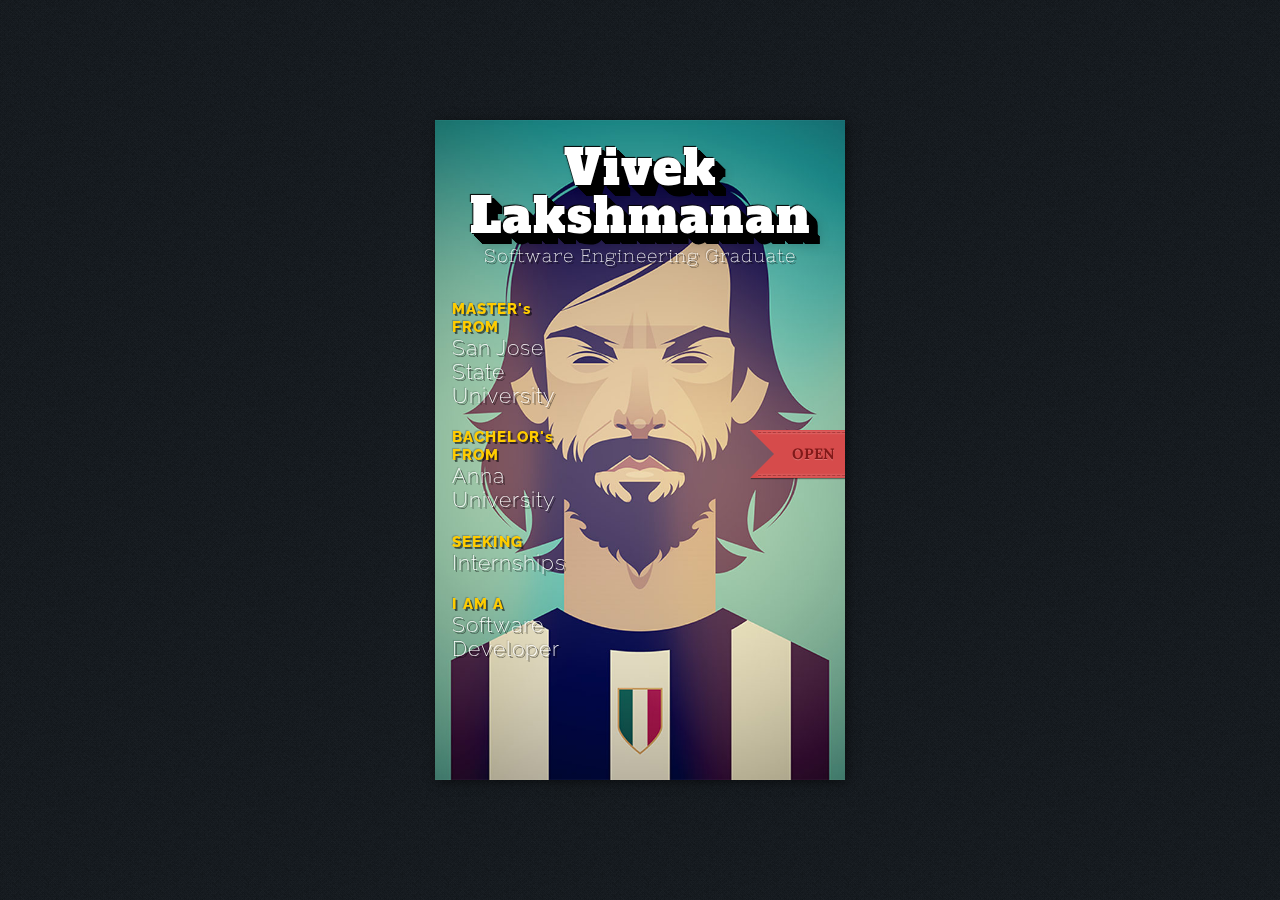
==== index.html @ 31721f58 "Edit Sept 15" ====
<!doctype html>
<html lang="en" data-safeMod="false" data-autoHideScrollbar="true" data-safeModPageInAnimation="fadeIn" data-inAnimation="fadeInUp" data-outAnimation="fadeOutDownBig" data-cover-h1-tune=".85" data-cover-h2-tune="2.3" data-cover-h3-tune=".6" data-cover-h3-span-tune=".8" data-twitter-name="pixelwarsdesign">


<head>
    
    <meta charset="utf-8" />
    <meta name="viewport" content="width=device-width, initial-scale=1, maximum-scale=1">
    <meta http-equiv="X-UA-Compatible" content="IE=edge,chrome=1" >
    <meta name="description" content="BookCard - Responsive HTML5 vCard Template">
    <meta name="keywords" content="vcard, html5, portfolio">
    <meta name="author" content="Pixelwars">
    
    <title>Lakshmanan Vivek</title>

    <!-- FAV and TOUCH ICONS -->
    <link rel="shortcut icon" href="images/ico/favicon.ico">
    <link rel="apple-touch-icon" href="images/ico/apple-touch-icon.png"/>
    
    <!-- SCRIPTS -->
    <script type="text/javascript" src="js/modernizr.js"></script> 
    <!--[if lte IE 9]>
        <script src="js/html5shiv.js"></script>
        <script src="js/selectivizr-min.js"></script>
    <![endif]-->    
    
    <!-- FONTS -->
    <link href='http://fonts.googleapis.com/css?family=Lato:100,300,400,700,900,100italic,300italic,400italic,700italic,900italic' rel='stylesheet' type='text/css'>
    <link href='http://fonts.googleapis.com/css?family=Alfa+Slab+One|Nixie+One|Raleway:200,800' rel='stylesheet' type='text/css'>
    <link href='http://fonts.googleapis.com/css?family=Tulpen+One|Sacramento' rel='stylesheet' type='text/css'>
        
    <!-- STYLES -->
    <link rel="stylesheet" type="text/css" media="print" href="css/print.css">
    <link rel="stylesheet" type="text/css" href="css/normalize.css">
    <link rel="stylesheet" type="text/css" href="css/bootstrap.min.css">
    <link rel="stylesheet" type="text/css" href="css/animate.css">
    <link rel="stylesheet" type="text/css" href="css/book.css" />
    <link rel="stylesheet" type="text/css" href="css/font-awesome.css">
    <link rel="stylesheet" type="text/css" href="css/jquery.fancybox-1.3.4.css">
	<link rel="stylesheet" type="text/css" href="css/main.css">

    
    <link class="cover-skin" rel="stylesheet" type="text/css" href="css/skins/cover/standart.css">
    <link class="paper-bg-skin" rel="stylesheet" type="text/css" href="css/skins/paper-bg/light-paper-fibers.css">
    <link class="body-bg-skin" rel="stylesheet" type="text/css" href="css/skins/body-bg/noisy-net.css">
    <link rel="stylesheet" type="text/css" href="css/skins/cover/retro.css">
    <link rel="stylesheet" type="text/css" href="css/skins/base/retro.css">

</head>

<body>
        <!-- ************************ MAIN -->
        <section class="main">
            <!-- .rm-container -->
            <div id="rm-container" class="rm-container rm-closed">
                <!-- HEADER -->
                <header id="header">
                        <!-- NAV MENU -->
                        <nav>
                            <ul>
                                <li><a href='#/home'></a></li>
                                <li><a href='#/resume'></a></li>
                                <li><a href='#/projects'></a></li>
                                <li><a href='#/contact'></a></li>
                            </ul>
                        </nav>
                        <!-- NAV MENU -->
                </header>
                <!-- HEADER -->
                <!-- .rm-wrapper -->
                <div class="rm-wrapper">
                    <!-- .rm-cover -->
                    <div class="rm-cover">
                        <!-- COVER PAGE -->
                        <div id="home" class="rm-front page">
                            <!-- .antiscroll-wrap -->
                            <div class="antiscroll-wrap">
                                <!-- .antiscroll-inner -->
                                <div class="antiscroll-inner">
                                    <!-- COVER IMAGE -->
                                    <div class="cover">
                                        <!-- cover-image-holder -->
                                        <div class="cover-image-holder">
                                        	<img src="images/site/cover.jpg" alt="cover-image">
                                        </div>
                                        <!-- cover-image-holder -->

                                        <!-- title -->
                                        <h1>Vivek Lakshmanan</h1>
                                        <!-- title -->

                                        <!-- slogan -->
                                        <h2>Software Engineering Graduate</h2>
                                        <!-- slogan -->
                                        
                                        <!-- extra titles -->
                                        <h3><span>MASTER's FROM </span> San Jose State University</h3>
                                        <h3><span>BACHELOR's FROM </span> Anna University</h3>
                                        <h3><span>SEEKING</span> Internships</h3>
                                        <h3><span>I AM A </span> Software Developer</h3>
                                        <!-- extra titles --
                                        
                                        <!-- open link -->
                                        <a href="#/resume" class="rm-button-open ribbon">
                                            <span class="ribbon-stitches-top"></span>
                                            <strong class="ribbon-content">OPEN</strong>
                                            <span class="ribbon-stitches-bottom"></span>
                                        </a>
                                        <!-- open link -->
                                    </div>
                                    <!-- COVER IMAGE -->
                              </div>
                              <!-- .antiscroll-inner -->
                            </div>
                            <!-- .antiscroll-wrap -->
                        </div>
                        <!-- COVER PAGE -->

                        
						<!-- RESUME PAGE -->
                        <div id="resume" class="rm-back page">
                            <!-- .antiscroll-wrap -->
                            <div class="antiscroll-wrap">
                                <!-- .antiscroll-inner -->
                                <div class="antiscroll-inner">
                                        <!-- CONTENT -->
                                        <div class="content">
                                            <h2><span>RESUME</span></h2>
                                            <h4 class="about-text">Experienced <span class="label">Software Engineer</span> with extensive practice in Full-Stack software engineeringing.</h4>
                                           <h3><span>EMPLOYMENT</span></h3>
                                            <!-- EMPLOYMENT -->
                                            <div class="history-group">
                                                <!-- .history-unit -->
                                                <div class="history-unit">
                                                    <h4 class="work-time">since 2017</h4>
                                                    <div class="work-desc">
                                                        <h4>Research Student Assistant</h4>
                                                        <h5>San Jose State University Research Foundation</h5>
                                                        <p>Worked as a student assistant for the Information Services team.</p>
                                                    </div>
                                                </div>
                                                <!-- .history-unit -->
                                                <!-- .history-unit -->
                                                <div class="history-unit">
                                                    <h4 class="work-time">2015 - 2017</h4>
                                                    <div class="work-desc">
                                                        <h4>Software Engineer</h4>
                                                        <h5>Envestnet | Yodlee</h5>
                                                        <p>Worked on developing web crawlers using java selenium and experience in PL/SQL, MySQL, REST API’s, JSON and XML.</p>
                                                    </div>
                                                </div>
                                                <!-- .history-unit -->
                                                
                                                <!-- .history-unit -->
                                                <div class="history-unit">
                                                    <h4 class="work-time">2013 - 2014</h4>
                                                    <div class="work-desc">
                                                        <h4>Web Developer Intern</h4>
                                                        <h5>MS Live Technologies</h5>
                                                        <p>Experience in PHP, HTML, CSS and MySQL.</p>
                                                    </div>
                                                </div>
                                                <!-- .history-unit -->

                                            </div>
                                            <!-- EMPLOYMENT -->

                                            <h3><span>EDUCATION</span></h3>
                                            <!-- EDUCATION -->
                                            <div class="history-group">
                                                <!-- .history-unit -->
                                                <div class="history-unit">
                                                    <h4 class="work-time">since 2017</h4>
                                                    <div class="work-desc">
                                                        <h4>Masters Computer Software Engineering</h4>
                                                        <h5>San Jose State University</h5>
                                                        <p>Pursuing my Masters in Computer Software Engineering from San Jose State University.</p>
                                                    </div>
                                                </div>
                                                <!-- .history-unit -->

                                                <!-- .history-unit -->
                                                <div class="history-unit">
                                                    <h4 class="work-time">2010 - 2015</h4>
                                                    <div class="work-desc">
                                                        <h4>Bachelors Computer Science & Engineering</h4>
                                                        <h5>Anna University</h5>
                                                        <p>Studied Bachelors of Engineering in Anna University on Computer Science & Engineering.</p>
                                                    </div>
                                                </div>
                                                <!-- .history-unit -->
                                            </div>
                                            <!-- EDUCATION -->

                                            <h3><span>PROGRAMMING SKILLS</span></h3>
                                        
                                            <!-- PROGRAMMING SKILLS -->
                                            <div class="skill-group">
                                            
                                            	<!-- .skill-unit -->
                                                <div class="skill-unit">
                                                    <h4>Python</h4>
                                                    <div class="bar" data-percent="90">
                                                        <div class="progress"></div>
                                                    </div>
                                                </div>
                                                <!-- .skill-unit -->
                                                
                                                <!-- .skill-unit -->
                                                <div class="skill-unit">
                                                    <h4>PHP</h4>
                                                    <div class="bar" data-percent="70">
                                                        <div class="progress"></div>
                                                    </div>
                                                </div>
                                                <!-- .skill-unit -->
                                                
                                                <!-- .skill-unit -->
                                                <div class="skill-unit">
                                                    <h4>Core Java</h4>
                                                    <div class="bar" data-percent="80">
                                                        <div class="progress"></div>
                                                    </div>
                                                </div>
                                                <!-- .skill-unit -->
                                                
                                                <!-- .skill-unit -->
                                                <div class="skill-unit">
                                                    <h4>C</h4>
                                                    <div class="bar" data-percent="80">
                                                        <div class="progress"></div>
                                                    </div>
                                                </div>
                                                <!-- .skill-unit -->
                                                <!-- .skill-unit -->
                                                <div class="skill-unit">
                                                    <h4>C++</h4>
                                                    <div class="bar" data-percent="50">
                                                        <div class="progress"></div>
                                                    </div>
                                                </div>
                                                <!-- .skill-unit -->
                                            
                                            </div>
                                            <!-- PROGRAMMING SKILLS -->
                                            
                                            
                                            <h3><span>DATABASE SKILLS</span></h3>
                                            
                                            <!-- DATABASE SKILLS -->
                                            <div class="skill-group">
                                            	
                                                <!-- .skill-unit -->
                                                <div class="skill-unit">
                                                    <h4>MySQL</h4>
                                                    <div class="bar" data-percent="90">
                                                        <div class="progress"></div>
                                                    </div>
                                                </div>
                                                <!-- .skill-unit -->
                                                
                                                <!-- .skill-unit -->
                                                <div class="skill-unit">
                                                    <h4>PostgreSQL</h4>
                                                    <div class="bar" data-percent="80">
                                                        <div class="progress"></div>
                                                    </div>
                                                </div>
                                                <!-- .skill-unit -->
                                                
                                                <!-- .skill-unit -->
                                                <div class="skill-unit">
                                                    <h4>MongoDB</h4>
                                                    <div class="bar" data-percent="40">
                                                        <div class="progress"></div>
                                                    </div>
                                                </div>
                                                <!-- .skill-unit -->

                                                <!-- .skill-unit -->
                                                <div class="skill-unit">
                                                    <h4>Neo4j</h4>
                                                    <div class="bar" data-percent="70">
                                                        <div class="progress"></div>
                                                    </div>
                                                </div>
                                                <!-- .skill-unit -->

                                                <!-- .skill-unit -->
                                                <div class="skill-unit">
                                                    <h4>Redis</h4>
                                                    <div class="bar" data-percent="60">
                                                        <div class="progress"></div>
                                                    </div>
                                                </div>
                                                <!-- .skill-unit -->
                                            
                                            </div>
                                            <!-- DATABASE SKILLS -->

                                            <h3><span>WEB TECHNOLOGY SKILLS</span></h3>

                                            <!-- WEB Technology SKILLS -->
                                            <div class="skill-group">

                                                <!-- .skill-unit -->
                                                <div class="skill-unit">
                                                    <h4>HTML5</h4>
                                                    <div class="bar" data-percent="100">
                                                        <div class="progress"></div>
                                                    </div>
                                                </div>
                                                <!-- .skill-unit -->

                                                <!-- .skill-unit -->
                                                <div class="skill-unit">
                                                    <h4>CSS</h4>
                                                    <div class="bar" data-percent="90">
                                                        <div class="progress"></div>
                                                    </div>
                                                </div>
                                                <!-- .skill-unit -->

                                                <!-- .skill-unit -->
                                                <div class="skill-unit">
                                                    <h4>Django</h4>
                                                    <div class="bar" data-percent="70">
                                                        <div class="progress"></div>
                                                    </div>
                                                </div>
                                                <!-- .skill-unit -->

                                                <!-- .skill-unit -->
                                                <div class="skill-unit">
                                                    <h4>Flask</h4>
                                                    <div class="bar" data-percent="80">
                                                        <div class="progress"></div>
                                                    </div>
                                                </div>
                                                <!-- .skill-unit -->

                                                <!-- .skill-unit -->
                                                <div class="skill-unit">
                                                    <h4>JavaScript</h4>
                                                    <div class="bar" data-percent="80">
                                                        <div class="progress"></div>
                                                    </div>
                                                </div>
                                                <!-- .skill-unit -->

                                                <!-- .skill-unit -->
                                                <div class="skill-unit">
                                                    <h4>Node.js</h4>
                                                    <div class="bar" data-percent="60">
                                                        <div class="progress"></div>
                                                    </div>
                                                </div>
                                                <!-- .skill-unit -->

                                                <!-- .skill-unit -->
                                                <div class="skill-unit">
                                                    <h4>Bootstrap</h4>
                                                    <div class="bar" data-percent="90">
                                                        <div class="progress"></div>
                                                    </div>
                                                </div>
                                                <!-- .skill-unit -->

                                            </div>
                                            <!-- WEB Technology SKILLS -->


                                            <!--  courses -->
                                            <h3><span>Courses</span></h3>
                                                    <ul>
                                                        <li style="list-style: none">Algorithms
                                                        , Artificial Intelligence
                                                        , Business Intelligence Technologies
                                                        , Cryptography and Network Security
                                                        , Data Structures
                                                        , Data Warehousing and Data Mining
                                                        , Database Management Systems
                                                        , Enterprise Software Platforms
                                                        , Operating Systems
                                                        , Web Technology
                                                        , Theory of Computation
                                                        , Software Systems Engineering
                                                        , Data Mining
                                                        , Large Scale Analytics
                                                        , Cloud Technologies
                                                        </li>
                                                    </ul>
                                            <!--  courses -->

                                            <!-- DOWNLOAD BUTTON -->
                                            <div class="launch">
                                                <a href="./resume.pdf" class="btn" target="_blank">DOWNLOAD CV</a>
                                            </div>
                                            <!-- DOWNLOAD BUTTON -->
                                        </div>
                                        <!-- CONTENT -->
                                
                                    </div>
                              		<!-- .antiscroll-inner -->
                                </div>
                                <!-- .antiscroll-wrap -->
                                
                                
                            <div class="rm-overlay"></div>

                        </div>
                        <!-- RESUME PAGE -->

                    </div><!-- /rm-cover -->
                    
                    
					<!-- PORTFOLIO PAGE -->
                    <div id="portfolio" class="rm-middle portfolio page">
                    	<!-- .rm-inner -->
                        <div class="rm-inner">
                                <!-- .antiscroll-wrap -->
                                <div class="antiscroll-wrap">
                                    <!-- .antiscroll-inner -->
                                    <div class="antiscroll-inner">
                                        <!-- CONTENT -->
                                        <div class="content">
                                            <h2><span>PROJECTS</span></h2>
                                            <!--FILTERS-->
                                            <ul id="filters">
                                              <li class="current"><a href="#" data-filter="*">ALL</a></li>
                                              <li><a href="#" data-filter=".design">WEB</a></li>
                                              <li><a href="#" data-filter=".coding">DATA-SCIENCE</a></li>
                                              <li><a href="#" data-filter=".logo">OTHERS</a></li>
                                            </ul>
                                            <!--FILTERS-->
                                        
                                            <!-- PORTFOLIO -->
                                            <div class="portfolio-items">

                                              <!-- portfolio-item -->  
                                              <div class="coding hentry">
                                                <div class="media-box">
                                                    <img src="images/portfolio/project-01.jpg" alt="portfolio-post">
                                                    <div class="mask">
                                                        <a href="project-01.html"></a>
                                                    </div>
                                                </div>
                                                <h4>MAXIMA</h4>
                                                <p class="category">Product Recommendation system using BI</p>
                                              </div>
                                              <!-- portfolio-item -->
                                              
                                              <!-- portfolio-item -->  
                                              <div class="coding hentry">
                                                <div class="media-box">
                                                    <img src="images/portfolio/project-02.jpg" alt="portfolio-post">
                                                    <div class="mask">
                                                        <a href="project-02.html" class="lightbox"></a>
                                                    </div>
                                                </div>
                                                <h4>BiTech Automation</h4>
                                                <p class="category">Keyword Extraction using NLP, NLTK</p>
                                              </div>
                                              <!-- portfolio-item -->
                                              
                                              <!-- portfolio-item -->
                                              <div class="design hentry">
                                                <div class="media-box">
                                                    <img src="images/portfolio/project-03.jpg" alt="portfolio-post">
                                                    <div class="mask">
                                                        <a href="project-03.html" class="lightbox"></a>
                                                    </div>
                                                </div>
                                                <h4>Spartan-Deals</h4>
                                                <p class="category">E-Commerce Market-Place using PHP, HTML, CSS</p>
                                              </div>
                                              <!-- portfolio-item -->
                                              
                                              
                                              <!-- portfolio-item -->
                                              <div class="design hentry">
                                                <div class="media-box">
                                                    <img src="images/portfolio/project-04.jpg" alt="portfolio-post">
                                                    <div class="mask">
                                                        <a href="project-04.html" class="lightbox"></a>
                                                    </div>
                                                </div>
                                                <h4>NOTIFY</h4>
                                                <p class="category">Personal task organizer web application</p>
                                              </div>
                                              <!-- portfolio-item - lightbox image -->
                                              
                                              
                                              <!-- portfolio-item - lightbox soundcloud -->  
                                              <div class="logo hentry">
                                                <div class="media-box">
                                                    <img src="images/portfolio/project-05.png" alt="portfolio-post">
                                                    <div class="mask">
                                                        <a href="project-05.html" class="lightbox"></a>
                                                    </div>
                                                </div>
                                                <h4>Tap2Pay</h4>
                                                <p class="category">New payment transaction system using NFC</p>
                                              </div>
                                              <!-- portfolio-item - lightbox soundcloud -->
                                              
                                            </div>
                                            <!-- PORTFOLIO -->
                                            
                                		
                                        </div>
                                        <!-- CONTENT -->
                                    
                                    
                                    
                                    </div>
                              		<!-- .antiscroll-inner -->
                                </div>
                                <!-- .antiscroll-wrap -->
                                
                                
                            <div class="rm-overlay"></div>
                            
                        </div><!-- /rm-inner -->
                    </div><!-- /rm-middle -->
					<!-- PORTFOLIO PAGE -->
                    


					<!-- RIGHT SIDE -->
                    <div class="rm-right">
						
                        
                        
                        <!-- .rm-front -->
                        <div class="rm-front">
                        	
                            <!-- BACK COVER IMAGE -->
                            <div class="cover">
                                
                                <!-- cover-image-holder -->
                                <div class="cover-image-holder">
                                    <img src="images/site/cover-2.jpg" alt="cover-image">
                                </div>
                                <!-- cover-image-holder -->
                                
                            </div>
                            <!-- BACK COVER IMAGE -->
                            
                        </div>
                        <!-- .rm-front -->
						
                        <!-- CONTACT PAGE -->
                        <div id="contact" class="rm-back page">
                                <!-- .antiscroll-wrap -->
                                <div class="antiscroll-wrap">
                                    <!-- .antiscroll-inner -->
                                    <div class="antiscroll-inner">
                                        <!-- CONTENT -->
                                        <div class="content">
                                            <h2><span>CONTACT</span></h2>
                                              <p class="center">Please feel free to contact me about anything.</p>
                                              <h3><span>LET'S SOCIALIZE</span></h3>
                                              <!-- SOCIAL -->
                                              <ul class="social">
                                                <li><a class="facebook" href="https://www.facebook.com/iamlvivek" target="_blank"></a></li>
                                                <li><a class="twitter" href="https://twitter.com/iamvivekkkk" target="_blank"></a></li>
                                                <li><a class="linkedin" href="https://www.linkedin.com/in/lakshmananvivek/" target="_blank"></a></li>
                                                <li><a class="github" href="https://github.com/1amvivek" target="_blank"></a></li>
                                                <li><a class="instagram" href="https://www.instagram.com/iamvivekkkk/" target="_blank"></a></li>
                                              </ul>
                                              <!-- SOCIAL -->
                                              <h3><span>DROP ME A LINE!</span></h3>
                                              <!-- .contact-form -->
                                              <div class="contact-form">
                                                <!-- LETTER -->
                                                <div class="letter cf">
                                                    <div class="stamp">
                                                  	  <img src="images/site/stamp-image.png" alt="stamp">
                                                    </div>
                                                    <div class="letter-info">
                                                    	<h4>Lakshmanan Vivek</h4>
                                                        <p><a href="mailto:viveklakshmanan@live.com"><i>viveklakshmanan@live.com</i></a></p>
                                                        <p>+1 (669) 292-4707</p>
                                                    </div>
                                                  </div>    
                                                  <!-- LETTER -->
                                              </div>
                                              <!-- .contact-form -->
                                        </div>
                                        <!-- CONTENT -->
                                </div>
                                <!-- .antiscroll-inner -->
                            </div>
                            <!-- .antiscroll-wrap -->
                            <!-- close link -->
                            <a class="rm-close"><span></span></a>
                            <!-- close link -->
                        </div><!-- /rm-back -->
                        <!-- CONTACT PAGE -->
                    </div><!-- /rm-right -->
                    <!-- RIGHT SIDE -->
                </div><!-- /rm-wrapper -->
            </div><!-- /rm-container -->
        </section>
        <!-- ************************ MAIN -->
        <!-- ************************ PORTFOLIO OVERLAY -->
        <div class="p-overlay"></div>
        <!-- ************************ PORTFOLIO OVERLAY -->
        
        <!-- ************************ PORTFOLIO OVERLAY -->
        <div class="p-overlay"></div>
        <!-- ************************ PORTFOLIO OVERLAY -->
        
        <!-- ************************ AJAX LOADER -->
        <div class="loader"></div>
        <!-- ************************ AJAX LOADER -->
            
        <!-- ************************ ALERT -->
        <div class="alert"></div>
        <!-- ************************ ALERT -->
        
        <!-- SCRIPTS -->
        <!-- Grab Google CDN's jQuery, with a protocol relative URL; fall back to local if offline -->
        <script src="http://ajax.googleapis.com/ajax/libs/jquery/1.8.3/jquery.min.js"></script>
        <script>window.jQuery || document.write('<script src="js/jquery-1.8.3.min.js"><\/script>')</script>
        <script src="js/jquery.address-1.5.min.js"></script>
        <script src="js/antiscroll.js"></script>
        <script src="js/jquery.fittext.js"></script>
		<script src="js/jquery.imagesloaded.min.js"></script>
        <script src="js/jquery.isotope.min.js"></script>
        <script src="js/jquery.fitvids.js"></script>
        <script src="js/jquery.validate.min.js"></script>
        <script src="js/jquery.fancybox-1.3.4.pack.js"></script>
        <script src="js/send-mail.js"></script>
        <script src="js/twitterFetcher_v10_min.js"></script>
        <script src="js/main.js"></script>

    <!--************************** SKIN SELECT -->
	<link rel="stylesheet" type="text/css" href="skin-select/skin-select.css">
	<script src="skin-select/jquery.cookie.js"></script>
    <script src="skin-select/skin-select.js"></script>

    </body>

</html>
---- css/print.css ----
/* Print Style Sheet */
@media print {
body {background:white; 
     font-size:10pt; 
     margin:0 }

#content{ margin-left:0; 
     float:none; 
     width:auto }
#content a { font-weight:bold;}
#content{ margin-left:0; 
     float:none; 
     width:auto }
#footer, .ad { display:none }
h1, h2, h3, h4, h5, h6 { page-break-after:avoid; 
     page-break-inside:avoid }
h3 { margin-left:10px; 
     margin-bottom:0px; 
     padding-bottom:0px }
blockquote, table, pre { page-break-inside:avoid }
ul, ol, dl  { page-break-before:avoid }
img { page-break-inside:avoid; 
     page-break-after:avoid; }

/* ------------------------------------------ 
   ---------------------  SAFE MOD */
.rm-container .rm-back, .rm-container.rm-open .rm-cover, .rm-container.rm-open .rm-right, .rm-container.rm-in .rm-cover, .rm-container.rm-in .rm-right, .rm-container.rm-in .rm-wrapper {
	-webkit-transform: none !important;
	-moz-transform: none !important;
	-o-transform: none !important;
	-ms-transform: none !important;
	transform: none !important;
	display: block !important;
}

.rm-container {
	-webkit-perspective: 0px;
	-moz-perspective: 0px;
	-o-perspective: 0px;
	-ms-perspective: 0px;
	perspective: 0px; }
.rm-wrapper { position: static; background: #fff; }
.rm-close, .rm-overlay { display: none; }
#header, .rm-button-open { display:none !important; }
.rm-wrapper,
.rm-wrapper > div { position: static; }
body { width:auto; height:auto; overflow: visible; }
.main { height:auto; }
.page { height:auto; }
.antiscroll-wrap { position:relative; top:auto; bottom:auto; left:auto; overflow:hidden; }
.antiscroll-inner { position:relative; }
#pages { position:relative !important; height:auto; }
.rm-wrapper > div > div { position: static; background: #fff; }
	 
}
---- css/book.css ----
.main { height:100%; }
.rm-container {
	width: 32%;
	height: 100%;
	max-width: 560px;
	margin: 0 auto;
	position: relative;
	-webkit-perspective: 1600px;
	-moz-perspective: 1600px;
	-o-perspective: 1600px;
	-ms-perspective: 1600px;
	perspective: 1600px;
}

.rm-wrapper { height:auto; }
.rm-wrapper,
.rm-wrapper,
.rm-wrapper > div {
	width: 100%;
	height: 100%;
	left: 0;
	top: 0;
	position: absolute;
	-webkit-transform-style: preserve-3d;
	-moz-transform-style: preserve-3d;
	-o-transform-style: preserve-3d;
	-ms-transform-style: preserve-3d;
	transform-style: preserve-3d;
}
.rm-wrapper { position:absolute; top:40px; bottom:40px; height:auto; }

.rm-wrapper .rm-cover {
	-webkit-transform-origin: 0% 50%;
	-webkit-transition-delay: 0.2s;
	-moz-transform-origin: 0% 50%;
	-moz-transition-delay: 0.2s;
	-o-transform-origin: 0% 50%;
	-o-transition-delay: 0.2s;
	-ms-transform-origin: 0% 50%;
	-ms-transition-delay: 0.2s;
	transform-origin: 0% 50%;
	transition-delay: 0.2s;
}

.rm-wrapper .rm-right {
	-webkit-transform-origin: 100% 50%;
	-webkit-transition-delay: 0s;
	-moz-transform-origin: 100% 50%;
	-moz-transition-delay: 0s;
	-o-transform-origin: 100% 50%;
	-o-transition-delay: 0s;
	-ms-transform-origin: 100% 50%;
	-ms-transition-delay: 0s;
	transform-origin: 100% 50%;
	transition-delay: 0s;
}

.rm-wrapper > div > div {
	width: 100%;
	height: 100%;
	position: absolute;
	/*padding: 30px;*/
}

.rm-container .rm-front,
.rm-container .rm-back {
	-webkit-backface-visibility: hidden;
	-moz-backface-visibility: hidden;
	-o-backface-visibility: hidden;
	-ms-backface-visibility: hidden;
	backface-visibility: hidden;
}

html:not(.safe-mod) .rm-container .rm-back {
	-webkit-transform: rotateY(-180deg);
	-moz-transform: rotateY(-180deg);
	-o-transform: rotateY(-180deg);
	-ms-transform: rotateY(-180deg);
	transform: rotateY(-180deg);
}

.rm-overlay {
	position: absolute;
	width: 10%;
	height: 100%;
	top: 0;
	right: 0;
	pointer-events: none;
	background: -moz-linear-gradient(left, rgba(0,0,0,0) 0%, rgba(0,0,0,0.04) 100%);
	background: -webkit-gradient(linear, left top, right top, color-stop(0%,rgba(0,0,0,0)), color-stop(100%,rgba(0,0,0,0.04)));
	background: -webkit-linear-gradient(left, rgba(0,0,0,0) 0%,rgba(0,0,0,0.04) 100%);
	background: -o-linear-gradient(left, rgba(0,0,0,0) 0%,rgba(0,0,0,0.04) 100%);
	background: -ms-linear-gradient(left, rgba(0,0,0,0) 0%,rgba(0,0,0,0.04) 100%);
	background: linear-gradient(to right, rgba(0,0,0,0) 0%,rgba(0,0,0,0.04) 100%);
}



/* Transitions */
.rm-wrapper,
.rm-wrapper > div {
	-webkit-transition: all 0.6s ease-in-out, height 0s;
	-moz-transition: all 0.6s ease-in-out;
	-o-transition: all 0.6s ease-in-out, height 0s;
	-ms-transition: all 0.6s ease-in-out, height 0s;
	transition: all 0.6s ease-in-out, height 0s;
}
.safe-mod .rm-wrapper,
.safe-mod .rm-wrapper > div, .safe-mod .rm-wrapper > div > div {
	-webkit-transition: none;
	-moz-transition: none;
	-o-transition: none;
	-ms-transition: none;
	transition: none;
}



.rm-close {
	height:0;
}

.rm-container.rm-open .rm-cover {
	-webkit-transform: rotateY(-180deg);
	-webkit-transition-delay: 0s;
	-moz-transform: rotateY(-180deg);
	-moz-transition-delay: 0s;
	-o-transform: rotateY(-180deg);
	-o-transition-delay: 0s;
	-ms-transform: rotateY(-180deg);
	-ms-transition-delay: 0s;
	transform: rotateY(-180deg);
	transition-delay: 0s;
}

.rm-container.rm-open .rm-right {
	-webkit-transform: rotateY(180deg);
	-webkit-transition-delay: 0.2s;
	-moz-transform: rotateY(180deg);
	-moz-transition-delay: 0.2s;
	-o-transform: rotateY(180deg);
	-o-transition-delay: 0.2s;
	-ms-transform: rotateY(180deg);
	-ms-transition-delay: 0.2s;
	transform: rotateY(180deg);
	transition-delay: 0.2s;
}

.rm-container.rm-in .rm-cover {
	-webkit-transform: rotateY(-150deg);
	-moz-transform: rotateY(-150deg);
	-o-transform: rotateY(-150deg);
	-ms-transform: rotateY(-150deg);
	transform: rotateY(-150deg);
}

.rm-container.rm-in .rm-right {
	-webkit-transform: rotateY(150deg);
	-moz-transform: rotateY(150deg);
	-o-transform: rotateY(150deg);
	-ms-transform: rotateY(150deg);
	transform: rotateY(150deg);
}

.rm-container.rm-in .rm-wrapper {
	-webkit-transform: translateZ(-500px);
	-moz-transform: translateZ(-500px);
	-o-transform: translateZ(-500px);
	-ms-transform: translateZ(-500px);
	transform: translateZ(-500px);
}

.rm-container.rm-in .rm-cover, 
.rm-container.rm-in .rm-right,
.rm-container.rm-nodelay .rm-right {
	-webkit-transition-delay: 0s;
	-moz-transition-delay: 0s;
	-o-transition-delay: 0s;
	-ms-transition-delay: 0s;
	transition-delay: 0s;
}

.rm-container.rm-in .rm-modal {
	-webkit-transform: translateZ(0px);
	-moz-transform: translateZ(0px);
	-o-transform: translateZ(0px);
	-ms-transform: translateZ(0px);
	transform: translateZ(0px);
	opacity: 1;
	pointer-events: auto;
}


/* Media Queries */
@media screen and (min-height: 600px) { 
	.rm-wrapper { top:60px; bottom:60px; }
}
@media screen and (min-height: 800px) { 
	.rm-wrapper { top:80px; bottom:80px; }
}
@media screen and (min-height: 900px) { 
	.rm-wrapper { top:120px; bottom:120px; }
}
@media screen and (min-height: 1000px) { 
	.rm-wrapper { top:140px; bottom:140px; }
}
@media screen and (max-width: 1100px) and (min-height: 1000px) { 
	.rm-wrapper { top:320px; bottom:320px; }
}


/* Page Shadow Middle */
.rm-wrapper .rm-middle {
	box-shadow: 2px 2px 10px rgba(0,0,0,0.5);
}

.rm-container.rm-open .rm-wrapper .rm-cover {
	box-shadow: 2px 4px 4px rgba(0,0,0,0.2);
}

.rm-container.rm-open .rm-wrapper .rm-right {
	box-shadow: -2px 4px 4px rgba(0,0,0,0.2);
}

.rm-container.rm-open .rm-wrapper .rm-middle {
	box-shadow: 0 6px 4px -2px rgba(0,0,0,0.2);
}


/* firefox weird z-index fix */
.rm-container.rm-closed .rm-wrapper > div.rm-right > div.rm-front { visibility:hidden; }
.rm-container .rm-wrapper > div.rm-right > div.rm-front { visibility:visible; }

.rm-wrapper .rm-cover { z-index:100; }
.rm-wrapper > div > div.rm-front { z-index:120; }
.rm-wrapper > div > div.rm-back { z-index:120; }
.rm-wrapper .rm-middle { z-index:50; }
.rm-wrapper .rm-right { z-index:60; }
---- css/main.css ----
/*
	Name: BookCard
	Description: Responsive HTML5 vCard Template
	Version: 1.2.2
	Author: pixelwars
*/


/* --- 
MAIN STYLE FILE */

/* BASE */
html, body { width:100%; height:100%; }
body { overflow: hidden; -webkit-text-size-adjust:none; }
.safe-mod body { overflow: visible; overflow-x: hidden; }
.p-overlay-on body { overflow: visible; }
.p-overlay-on.safe-mod .main { display: none; }

a { color: #C25337; text-decoration: none; outline: none; }
a:hover { color: #C00; }

iframe { border: none; }
p,ul,ol { font-size:.875em; line-height:160%; }
ul { list-style: square; }
img { width:auto; max-width:100%; height:auto; }
.cf:before, .cf:after { content: " "; display: table; }
.cf:after { clear: both; }

.easing, #header nav ul a, .btn, .portfolio-nav a.button, .social li a, input,textarea, .media-box .mask, .cover h1, .cover h2, .cover h3, .rm-close span, .cover .widget-twitter .twitter-link:before, .latest-from-blog a, .more a, .post-pagination li a, .navigation a { -webkit-transition: all 0.3s ease-out; -moz-transition: all 0.3s ease-out; -ms-transition: all 0.3s ease-out; -o-transition: all 0.3s ease-out; transition: all 0.3s ease-out; }
.easing-long { -webkit-transition: all 1.2s ease-out; -moz-transition: all 1.2s ease-out; -ms-transition: all 1.2s ease-out; -o-transition: all 1.2s ease-out; transition: all 1.2s ease-out; }
.center { text-align: center; }

/* -------------------------------------------- */
/* TYPOGRAPHY */
/* headings and paragraphs */
h1, h2, h3, h4, h5, h6 { font-weight: 400; }
h1 { font-size: 2.20em; margin: 0.8em 0 0.4em 0; }
h2 { font-size: 2.00em; margin: 1.0em 0 0.8em 0; }
h3 { font-size: 1.10em; margin: 1.0em 0 .6em 0; }
h4 { font-size: 1.00em; margin: 1.0em 0 .6em 0; }
h5 { font-size: 0.90em; margin: 1.0em 0 .8em 0; }
h6 { font-size: 0.85em; margin: 1.0em 0 .8em 0; }
p { margin: 1.2em 0; }


/* FONTS */
 
/* BODY */
body, input, textarea, select, button, input[type="button"], input[type="reset"], input[type="submit"]
{ font-family: Lato, Arial, serif; }

/* FONT AWESOME ICONS */
.fancy-ico:before, #fancybox-close:before, .icon, .icon:before, .portfolio-items .mask:before, #header ul li a:before, .widget-twitter .twitter-link:before, .widget-twitter ul li:before, .alert:before, .social li a.pinterest:before,  .social li a.instagram:before, .rm-close span:before { font-family: FontAwesome; font-weight: normal; text-align:left; font-style: normal; display: inline-block; text-decoration: inherit; }



/* ------------------------------------------ 
   ---------------------  LAYOUT */
.content { position:relative; padding: 2em; }
.content h2, .content h3 { margin: .4em 0 1.4em 0; text-align:center; }
.content h3 { margin: 2.2em 0 1.6em 0; }



/* ------------------------------------------ 
   ---------------------  SCROLLBAR */
.antiscroll-wrap { position:absolute; top:0; z-index:1; bottom:0; left:0; width:100%; overflow: hidden; }
.antiscroll-inner { overflow: scroll; width: 100%; height:100%; }
.antiscroll-inner::-webkit-scrollbar { width: 0; height: 0; }
.antiscroll-inner::scrollbar { width: 0; height: 0; }
.antiscroll-scrollbar { position: absolute; z-index: 3;
  background: gray;
  background: rgba(0, 0, 0, 0.5);
  -webkit-border-radius: 7px;
  border-radius: 7px;
  -webkit-box-shadow: 0 0 1px #fff;
  box-shadow: 0 0 1px #fff;
  opacity: 0;
  filter: progid:DXImageTransform.Microsoft.Alpha(Opacity=0);
  -webkit-transition: linear 300ms opacity;
  -moz-transition: linear 300ms opacity;
  -o-transition: linear 300ms opacity;
}
.antiscroll-scrollbar-shown { opacity: .3; filter: progid:DXImageTransform.Microsoft.Alpha(Opacity=30); }
.antiscroll-scrollbar-horizontal { height: 7px; margin-left: 2px; bottom: 2px; left: 0; }
.antiscroll-scrollbar-vertical { width: 7px; margin-top: 2px; right: 2px; top: 0; }
.antiscroll-scrollbar-vertical:active { opacity: .5; filter: progid:DXImageTransform.Microsoft.Alpha(Opacity=50); }



/* ------------------------------------------ 
   ---------------------  HEADER */
#header { display: none; position:relative; z-index:1000; width:100%; text-align:center; }
#header:before, #header:after { content: " "; display: table; }
#header:after { clear: both; }

/* MOBILE NAV MENU */
#header nav { position:relative; z-index:1100; }
#header nav ul { position:relative; padding:0; margin:0; font-size:.9em; list-style: none; }
#header nav ul li { float:left; width: 25%; margin: 0 ; }
#header nav ul a { display:block; line-height:70px; font-size: 20px; text-align: center; color: #ddd;
  text-shadow: 0 2px rgba(0, 0, 0, 0.12);
  background: #303335;
  border-left: 1px solid #555;
  border-right: 1px solid #232428;
  -webkit-box-shadow: inset 0 1px rgba(255, 255, 255, 0.05), inset 0 -1px 1px rgba(0, 0, 0, 0.15), 1px 0 rgba(0, 0, 0, 0.05), -1px 0 rgba(0, 0, 0, 0.05), 0 1px rgba(255, 255, 255, 0.05);
  box-shadow: inset 0 1px rgba(255, 255, 255, 0.05), inset 0 -1px 1px rgba(0, 0, 0, 0.15), 1px 0 rgba(0, 0, 0, 0.05), -1px 0 rgba(0, 0, 0, 0.05), 0 1px rgba(255, 255, 255, 0.05);
  }
#header nav ul li:first-child a { border-left: none; } 
#header nav ul li:last-child a { border-right: none; } 
#header nav ul a:hover { color: #eee; background: #222; }
/* Menu Icons */
#header ul li:nth-child(1) a:before { content: "\f104"; } /* Home */
#header ul li:nth-child(2) a:before { content: "\f022"; } /* Resume */
#header ul li:nth-child(3) a:before { content: "\f0b1"; } /* Portfolio */
#header ul li:nth-child(4) a:before { content: "\f0e0"; } /* Contact */


/* ------------------------------------------ 
   ---------------------  RESUME PAGE */
.history-group { padding-top: 0.4em; }
.history-unit { position: relative; padding: 0.5em 0; }
.history-unit .work-desc { margin-left: 124px; position:relative; margin-left: 126px; }
.history-unit .work-desc h4 { margin-top: 0; }
.history-unit .work-desc h5 { margin:.2em 0 .4em; font-size: .8em; color: #999; }
.history-unit .work-desc h5:before { content: "→ "; display:inline-block; margin-right:6px; }
.history-unit .work-desc p { margin-top: 0.6em; }
.history-unit h4, .skill-unit h4 { margin-bottom:2px; font-weight:400; }
.history-unit h4.work-time { position:relative; z-index:100; float:left; margin-top: 0; min-width: 80px; text-align: center; font-size: 2.2em; font-family: 'Tulpen One', cursive; padding: 4px 10px; border: 1px solid #ddd; border-radius: 4px; }
.history-unit:before { content: ""; position:absolute; z-index:90; top: 66px; left:50px; bottom: 4px; border-left: 1px dashed #ccc; }
.history-unit:last-child:before { display: none; }

/* Skills progress bars */
.skill-group { padding: 0 0 1.2em 0; }
.skill-unit { padding-bottom: .2em; }
.bar { position:relative; width: 100%; }
.bar .progress { position:absolute; top:0; left:0; width:0; height:100%; border-radius: 4px; }
/* Skills progress bars */
.bar { height:6px; }
.bar .progress { background: #333; }

/* About text */
h4.about-text { text-align: center; font-size: 1.4em; line-height: 160%; padding: .3em 0; }
.label { display: inline-block; padding: 0 .4em; border-radius: 2px; }

/* Testimonials */
.testo-group { padding: .4em 0; }
.testo { padding: 0.5em 0 1em 0; }
.testo img { float: left; max-width: 80px; border-radius: 50%; box-shadow: 0 1px 0 #fff inset; }
.testo .text { position:relative; margin-left: 114px; padding:1em 1.6em; border-left: 2px solid #555; background-color: #fff; }
.testo .text:before { content:""; position:absolute; top:2em; right:100%; width: 0; height: 0; border-top: 12px solid #555; border-left: 16px solid transparent; }
.testo .text h4 { margin: 0; }
.testo .text h4 span { display: inline-block; margin-left: 1em; font-size: .8em; color: #888; }
.testo .text p { margin: .6em 0 0.2em 0; line-height: 150%; color: #555; }

/* Services */
.service { text-align: center; padding: .4em 0 1.6em 0; }
.service:after { content: ""; display: block; max-width: 10%; margin: 0 auto; border-bottom: 1px solid #ccc; }
.service:last-child:after { display: none; } 
.service i { font-size: 2.8em; color: #777; text-shadow: 0 1px 0 #fff; }
.service p { margin-top: .4em; }
.service h4 { margin-top: .8em; }

/* Button */
.launch { text-align: center; padding: 2.6em 0; }
.btn { padding: 20px 60px; letter-spacing: 1px; font-size: .9em; border-radius: 40px; }



/* ------------------------------------------ 
   ---------------------  CONTACT PAGE */
.contact-form { padding-top: 2em; margin-top: 30px; background:url(../images/bckg/letter-lines.png) left top repeat-x; background-size: 45px 5px; }
.map { margin-bottom:30px; }
.map iframe { width:100%; border-width:0; outline:none; height:180px; }
#contact-form fieldset { border:0; padding:0; }
.contact-form p { margin: .8em 0; }
.contact-form p:before, .contact-form p:after { content: " "; display: table; }
.contact-form p:after { clear: both; }
label.error { display:none !important; }
input, textarea { display:block; padding:10px; border:0; border-radius:0; outline:0; background: #fff; border: 1px solid #ddd; box-shadow: none; -webkit-box-shadow: none; -webkit-appearance: none; }
textarea { height:80px; }
input:focus, textarea:focus { border-color: #aaa; }
input.error ,textarea.error { border-color: #C33; }
.contact-form label { display:block; float: left; width: 30%; }
.contact-form input, .contact-form textarea { display:block; float: left; width: 70% !important; -moz-box-sizing:border-box;-webkit-box-sizing:border-box;-ms-box-sizing:border-box;box-sizing:border-box; }
.contact-form textarea { height: 100px; }
.contact-form input.submit { width:auto !important; margin-top: 1.2em; float:right !important; }
.stamp { position:relative; float:right; margin-right: 0.4em; width:114px; height:134px; background:url(../images/bckg/stamp.png) 0 0 no-repeat; }
.stamp:after { content:""; position:absolute; top:0; left:0; width: 100%; height:100%; background:url(../images/bckg/stamp-mask.png) 0 0 no-repeat; }
.stamp img { display: block; width:94px; height: 114px; position:absolute; top:10px; left:10px; }
.letter { padding-bottom: 1.2em; }
.letter-info { float: left; margin-left: .4em; }
.letter-info h4 { margin: .5em 0 0 0; font-size: 2.2em; line-height: 120%; font-family: 'Sacramento', cursive; }
.letter-info p { margin: 0; }
img.ajax-loader { display: none; float: left; margin-top:34px; }
/* Alert */
.alert { display: none; position: fixed; z-index:9900; top: 50%; left: 50%; margin: -80px 0 0 -80px; font-size: 6em; line-height: 1; padding: .4em .5em; color: #fff; text-shadow: 2px 2px 4px rgba(0,0,0,.5); background: #000; background: rgba(0,0,0,.4); border-radius: 20px; }
.alert:before { content: "\f087"; }
.alert.error { background: #F30; background: rgba(180,20,0,.6); }
.alert.error:before { content: "\f088"; }


/* -------------------------------------------- */
/* PORTFOLIO */

/* Filters */
#filters { list-style:none; padding:0; margin: 0 0 1.2em 0; text-align: center; }
#filters li { display:inline-block; margin: 0 .7em .2em .7em; }
#filters li a { color: #999; font-size: 0.9em; padding-bottom: 2px; }
#filters li a:hover { color: #888; }
#filters .current a { border-bottom: 3px solid #333; }
#filters .current a, #filters .current a:hover  { color: #333; }

/* Portfolio Items */
.portfolio-items { min-height: 200px; width: 106%; margin-left: -3%; }
.portfolio-items .hentry { float:left; width: 40%; padding: 10px 15px; margin-bottom: 0; text-align: center; -moz-box-sizing:border-box;-webkit-box-sizing:border-box;-ms-box-sizing:border-box;box-sizing:border-box; }
.portfolio-items .hentry.x2 { width: 80%; }
.portfolio-items .hentry img { display: block; }
.portfolio-items .hentry h4 { color: #222; margin: 1em 0 .2em; font-size: .9em; font-weight:400; }
.portfolio-items .hentry p { font-size: .8em; margin: 0 0 .2em; padding-bottom: .8em; color: #888; text-shadow: 0 1px 0 #fff; border-bottom: 1px solid #ddd; }

.portfolio-items .media-box { position: relative; padding: 4px; background-color: #fff; 
border-radius: 2px;
-webkit-border-radius: 2px;
-webkit-box-shadow: 1px 1px 1px #d1d1d1;
box-shadow: 1px 1px 1px #d1d1d1; }
.portfolio-items .media-box:after, .portfolio-items .media-box:before { content: " "; position: absolute; width: 50%; height: 100px; z-index: -10; }
.portfolio-items .media-box:before { height: 75%; top: 15px; left: 0; width: 100%; 
-webkit-border-radius: 12px / 65px;
-ms-border-radius: 12px / 65px;
border-radius: 12px / 65px;
-webkit-box-shadow: 0 0 10px #555;
-ms-box-shadow: 0 0 10px #555;
-o-box-shadow: 0 0 10px #555;
box-shadow: 0 0 10px #555;
}
.portfolio-items .media-box:after { display: none; }
.media-box .mask { opacity:0; filter: alpha(opacity = 0); position: absolute; width: 100%; height: 100%; top: 0; left: 0; bottom:0; right:0; text-align: center; overflow: hidden; }
.media-box:hover .mask { opacity:1; filter: alpha(opacity = 100); }
.portfolio-items .mask:before { position:absolute; left: 0; top: 0; font-size: 14px; padding: 1.0em; line-height: 1; text-align: center; content: "\f0ca"; background: #fff; }
.portfolio-items .video .mask:before { content: "\f03d"; }
.portfolio-items .audio .mask:before { content: "\f001"; }
.portfolio-items .image .mask:before { content: "\f03e"; }
.portfolio-items .url .mask:before { content: "\f0c1"; }
.media-box .mask a { position:absolute; top: 0; left: 0; width: 100%; height: 100%; background:#fff; opacity:0; filter: alpha(opacity = 0); }

/**** Isotope Filtering ****/
.isotope-item { z-index: 2; }
.isotope-hidden.isotope-item { pointer-events: none; z-index: 1; }
.no-chrome .isotope,
.no-chrome .isotope .isotope-item {
  /* change duration value to whatever you like */
  -webkit-transition-duration: 0.8s;
     -moz-transition-duration: 0.8s;
      -ms-transition-duration: 0.8s;
       -o-transition-duration: 0.8s;
          transition-duration: 0.8s;
}
.no-chrome .isotope {
  -webkit-transition-property: height, width;
     -moz-transition-property: height, width;
      -ms-transition-property: height, width;
       -o-transition-property: height, width;
          transition-property: height, width;
}
.no-chrome .isotope .isotope-item {
  -webkit-transition-property: -webkit-transform, opacity;
     -moz-transition-property:    -moz-transform, opacity;
      -ms-transition-property:     -ms-transform, opacity;
       -o-transition-property:      -o-transform, opacity;
          transition-property:         transform, opacity;
}
/**** disabling Isotope CSS3 transitions ****/
.isotope.no-transition,
.isotope.no-transition .isotope-item,
.isotope .isotope-item.no-transition {
  -webkit-transition-duration: 0s;
     -moz-transition-duration: 0s;
      -ms-transition-duration: 0s;
       -o-transition-duration: 0s;
          transition-duration: 0s;
}

/* Lightbox */
.lightbox.hidden { display: none; }
.fancy-ico, #fancybox-close { font-size: 1em; }
#fancybox-close:before, .fancy-ico:before { display: inline; }
#fancybox-close:before { content: "\f00d"; font-size:1em; }
.fancy-ico:before { font-size: 3em; }
.fancy-ico { width: 50px; }
#fancybox-right-ico:before { content: "\f054"; }
#fancybox-left-ico:before { content: "\f053"; }
.fancy-ico, #fancybox-close { display:inline-block; padding:15px; line-height:64%; cursor:pointer; color: #fff; }
.fancy-ico:hover, #fancybox-close:hover { opacity:1; }
#fancybox-close { opacity: 1; color: #000; background: #fff; }
#fancybox-close:hover { background: #ddd; }


/* PORTFOLIO DETAILS */
.p-single { background: #fff; overflow: visible; }
.p-overlay { display:none; position: absolute; z-index: 3000; top:0; left:0;	width: 100%; height: auto; min-height:100%; overflow: auto; background: #fff; }
.portfolio-single { margin: 0 auto; }
.portfolio-single > .row { padding-top:1em; }
.portfolio-field { padding-top:2em; }
.portfolio-field p { margin-top:0; }
.portfolio-field img, .portfolio-field .fluid-width-video-wrapper, .portfolio-field video { margin-bottom:50px; }
.portfolio-title h2 { margin:0; font-size: 2em; }
.portfolio-field h3 { margin: 2em 0 .4em 0; padding-left:10px; font-size: 1.3em; }
.portfolio-field h3:first-child { margin-top:0; } 
.portfolio-field p { padding-left:14px; padding-right:14px; }
.portfolio-field .btn { margin:2em auto 2em; }
.portfolio-field .launch { text-align: left; padding-left: 14px; }

/* tags */
.tags{ margin:0 0 1em 0; padding:5px; list-style:none; }
.tags li { display:inline-block; }
.tags a{ display:inline-block; height:24px; line-height:24px; font-size:90%; position:relative; margin: 0 0 8px 20px; padding:0 10px 0 12px; color:#333; background:#ebebeb; }  
.tags a:before{ content:""; float:left; position:absolute; top:0; left:-12px; width:0; height:0; border-color:transparent; border-right-color:#FC0; border-style:solid; border-width:12px 12px 12px 0; border-right-color:#ebebeb; }
.tags a:after{ content:""; position:absolute; top:10px; left:0; float:left; width:4px; height:4px; border-radius:50%; box-shadow:-1px -1px 2px rgba(0,0,0,0.1); background:#fff; }

/* portfolio details nav */
.portfolio-nav { text-align:right; }
.portfolio-nav.bottom { margin-bottom:40px; }
.portfolio-nav .button { display:inline-block; min-width: 14px; text-align: center; padding: 8px 14px; line-height:90%; font-size:2em; cursor:pointer; border-radius:4px; }
.portfolio-nav .button:hover { opacity:1; }
.portfolio-nav a.button { color:#777; text-transform: none; border: 0; letter-spacing: 0; }
.portfolio-nav a.button:hover { color:#000; }
.icon.prev:before { content: "\f104"; }
.icon.next:before { content: "\f105"; }
.icon.back { font-family: "Raleway"; font-weight: 200; }

/* Ajax Loader */
.loader { position: fixed; top: 50%; left: 50%; width: 110px; height: 50px; margin-top: -25px; margin-left: -55px; overflow: hidden; z-index: 1104; display: none; background: url(../images/bckg/loader_dark.gif) center center no-repeat; background-color: #000; background-color: rgba(0,0,0,.8); border-radius: 4px; }
@media  (-webkit-min-device-pixel-ratio: 1.5), (min-resolution: 192dpi) { 
	.laoder { background-size: 70px 24px; background-image: url(../images/bckg/loader_dark%402x.gif); }   
}

/* SOCIAL */
@font-face { font-family: 'JustVectorRegular'; font-weight: normal; font-style: normal;
    src: url('fonts/justvector/justvector-webfont.eot');
    src: url('fonts/justvector/justvector-webfontd41d.eot?#iefix') format('eot'),
         url('fonts/justvector/justvector-webfont.woff') format('woff'),
         url('fonts/justvector/justvector-webfont.ttf') format('truetype'),
         url('fonts/justvector/justvector-webfont.svg#webfontmuk63VQd') format('svg');
}
.social { padding:0; margin:2em 0; list-style:none; text-align: center; }
.social li { display:inline-block; padding:0; margin-bottom: -3px; }
.social li a { display:block; float:left; margin: 0 .1em .2em 0; line-height:100%; text-align:center; font-family: 'JustVectorRegular'; font-size:21px; padding: 9px 8px 7px 8px; min-width:21px; max-height:24px; color:#444; border-radius: 50%; border: 1px solid #ddd; }

.social li a.facebook:before { content: 'X'; }
.social li a.twitter:before { content: '_'; }
.social li a.flickr:before { content: 'b'; }
.social li a.rss:before { content: '*'; }
.social li a.dribble:before { content: 'S'; }
.social li a.lastfm:before { content: 'u'; }
.social li a.linkedin:before { content: 'v'; }
.social li a.vimeo:before { content: '!'; }
.social li a.google:before { content: 'k'; }
.social li a.forrst:before { content: 'd'; }
.social li a.skype:before { content: ':'; }
.social li a.picassa:before { content: '8'; }
.social li a.youtube:before { content: "'"; }
.social li a.tumblr:before { content: '\\'; }
.social li a.behance:before { content: 'G'; }
.social li a.blogger:before { content: 'J'; }
.social li a.delicious:before { content: 'L'; }
.social li a.digg:before { content: 'Q'; }
.social li a.friendfeed:before { content: 'f'; }
.social li a.github:before { content: 'j'; }
.social li a.wordpress:before { content: '$'; }

.social li a:hover { color:#fff !important; background-color:#000; border-color: #fff; }
.social li a.facebook:hover { background-color:#3c5fac; }
.social li a.twitter:hover { background-color:#5ec3df; }
.social li a.flickr:hover { background-color:#FF0084; }
.social li a.rss:hover { background-color:#ff9900; }
.social li a.dribble:hover { background-color:#EA4C89; }
.social li a.lastfm:hover { background-color:#D51007; }
.social li a.linkedin:hover { background-color:#2089b5; }
.social li a.vimeo:hover { background-color:#0dadd6; }
.social li a.google:hover { background-color:#c63d2d; }
.social li a.forrst:hover { background-color:#5b9a68; }
.social li a.skype:hover { background-color:#00aff0; }
.social li a.picassa:hover { background-color:#ffd34e; }
.social li a.youtube:hover { background-color:#c8312b; }
.social li a.pinterest:hover { background-color:#cb2027; }
.social li a.tumblr:hover { background-color: #2C4762; }
.social li a.behance:hover { background-color: #3878F6; }
.social li a.blogger:hover { background-color: #fc9947; }
.social li a.delicious:hover { background-color: #3274d1; }
.social li a.digg:hover { background-color: #205891; }
.social li a.friendfeed:hover { background-color: #2f72c4; }
.social li a.github:hover { background-color: #000; }
.social li a.wordpress:hover { background-color: #0083b3; }
.social li a.instagram:hover { background-color:#3f729b; }
.social li a.pinterest:before { content: "\f0d2"; }
.social li a.instagram:before { content: "\f083"; }


/* TWITTER WIDGET ON CONTENT PAGE */
.content .widget-twitter ul { list-style: none; padding:0; }
.content .widget-twitter ul li { position: relative; margin-bottom:3em; padding-top:.4em; }
.content .widget-twitter ul li:before { content: "\f099"; position: absolute; top: 0; left: 0; font-size:24px; color: #ccc; text-shadow: 0 1px 0 #fff; }
.content .widget-twitter ul li span { position:relative; display:block; margin-left:4em; padding:1em 1.4em; background:#fff; }
.content .widget-twitter ul li span:before { content:''; position:absolute; top:0; right:100%; width: 0; height: 0; border-top: 13px solid #fff; border-left: 15px solid transparent; }
.content .widget-twitter ul li span + a { float:right; margin-top:.4em; color:#aaa; }

/* TWITTER WIDGET ON COVER PAGE */
.cover .widget-twitter { position: absolute; bottom: 0; left: 0; width: 100%; max-height: 64px; }
.cover .widget-twitter ul { list-style: none; margin: 0; padding: .9em .9em .9em 0; min-height: 40px; background: #fff; }
.cover .widget-twitter ul li { margin-left: 70px; }
.cover .widget-twitter ul li span { position:relative; }
.cover .widget-twitter ul li span + a { margin-left: 1em; color:#aaa; }
/* update : v.1.1 */
.widget-twitter ul li p { margin: 0; display: inline; }
.widget-twitter ul li p.interact { display: none; }
.widget-twitter ul li p.timePosted { margin-left: 1.2em; color:#aaa; }
/* update : v.1.2 */
.cover .widget-twitter .twitter-link:before { content: "\f099"; position: absolute; top: 15px; left: 15px; line-height: 1; padding: .6em; font-size:18px; color: #fff; background: #0CF; border-radius: 50%; }
.cover .widget-twitter .twitter-link:hover:before { background: #222; }

/* COVER PAGE */
.cover-image-holder { display: none; }
.cover { position: relative; z-index:1000; width:100%; height:100%; overflow:hidden; background-position: center center; background-repeat: no-repeat; background-size: cover; }
.cover h1 { display: block; width: 100%; margin: 0 auto; padding: .5em 0 .1em 0; text-align: center; color: #fff; line-height: 1; letter-spacing: 1px; font-size: 62px; font-family: 'Alfa Slab One'; text-shadow: 8px 7px 0px rgba(0, 0, 0, 0.1); }
.cover h2 { display: block; width: 100%; margin: 0% 0 8% 0%; padding: 0; text-align: center; line-height: 1.2; letter-spacing: 1px; color: #fff; font-size: 16px; font-family: 'Nixie One'; }
.cover h3 { display: block; width: 30%; margin: 5% 0 0 4%; padding: 0; text-align: left; letter-spacing: 1px; font-size: 18px; font-family: 'Raleway'; font-weight: 200; color:#fff; }
.cover h3 span { display: block; font-weight:800; color: #FC0; }
.cover h2, .cover h3 { text-shadow: rgba(0,0,0,.4) 1px 1px 0, rgba(0,0,0,.4) 2px 2px 0; }


/* OPEN BUTTON */
a.rm-button-open { position: absolute; top: 50%; margin-top: -20px; right: -10px; }
a.rm-button-open:hover { right:0; }
.ribbon { text-align: center;
   background: #d64b4b;
   -webkit-box-shadow: rgba(000,000,000,0.4) 1px 1px 1px;
   -moz-box-shadow: rgba(000,000,000,0.4) 1px 1px 1px;
   box-shadow: rgba(000,000,000,0.4) 1px 1px 1px;
   -webkit-transition: all 0.2s ease-out;  /* Safari 3.2+, Chrome */
     -moz-transition: all 0.2s ease-out;  /* Firefox 4-15 */
       -o-transition: all 0.2s ease-out;  /* Opera 10.5–12.00 */
          transition: all 0.2s ease-out;  /* Firefox 16+, Opera 12.50+ */
}
.ribbon strong { display: block; margin:0 0 0 -20px; padding: 0 20px 0 14px; position: relative; z-index: 295; font-size: 15px!important; font-weight: bold; line-height:42px; min-height: 42px; color: #811919; text-shadow: 0 1px 0 rgba(255,255,255,.2); }
a.ribbon { color: #630f0f; }
a.ribbon:hover { color: #000; }
.ribbon:before { content: ''; position: absolute; display: block; top: 0; border: 24px solid #d64b4b; z-index: -1; }
.ribbon:before { left: -48px; border-right-width: 24px; border-left-color: transparent;
   -webkit-box-shadow: rgba(000,000,000,0.4) 1px 1px 1px;
   -moz-box-shadow: rgba(000,000,000,0.4) 1px 1px 1px;
   box-shadow: rgba(000,000,000,0.4) 1px 1px 1px; 
}
.ribbon .ribbon-content:before { left: 0; border-width: 1em 0 0 1em; }
.ribbon-stitches-top { display: block; margin-top:2px; margin-left: -40px; border-top: 1px dashed rgba(0, 0, 0, 0.2);
   -moz-box-shadow: 0px 0px 2px rgba(255, 255, 255, 0.5);
   -webkit-box-shadow: 0px 0px 2px rgba(255, 255, 255, 0.5);
   box-shadow: 0px 0px 2px rgba(255, 255, 255, 0.5);
}
.ribbon-stitches-bottom { display: block; margin-bottom:2px; margin-left: -40px; border-top: 1px dashed rgba(0, 0, 0, 0.2);
   -moz-box-shadow: 0px 0px 2px rgba(255, 255, 255, 0.4);
   -webkit-box-shadow: 0px 0px 2px rgba(255, 255, 255, 0.4);
   box-shadow: 0px 0px 2px rgba(255, 255, 255, 0.4);
}



/* CLOSE BUTTON */
.rm-close { color: #fff; position: absolute; top: 0; right: 30px; cursor: pointer; z-index:300; }
.rm-close:hover { color: #ccc; }
.rm-close span { display:inline-block; margin-top: 14px; }
.rm-close span:before {content: "\f00d"; font-size: 20px;}
.rm-close { background: #333; border-left: 1px dashed #888; border-right: 1px dashed #888; box-shadow: 3px 0 0 #333, -3px 0 0 #333; text-align: center; width: 40px; height:50px; }
.rm-close:after,
.rm-close:before { border-top: 15px solid #333; content: ''; height: 0; position: absolute; top: 100%; width: 0; }
.rm-close:after { border-left: 25px solid transparent; right: -4px; }
.rm-close:before { border-right: 25px solid transparent; left: -4px; }



/* HOMEPAGE COVER BLOG LINK */
.latest-from-blog {
	margin: 22px 0; position: absolute; bottom: 60px; right: 0; left: 0;
	}
.latest-from-blog h3 {
    width: 320px; font-size: 12px !important; padding: 6px; padding-left: 4%; background: #111; margin: 0; text-transform: uppercase;
	}
.latest-from-blog h3 a:before {
	content: " - ";
	}
.latest-from-blog h3 a {
	font-size: 10px; color: #fff; letter-spacing: 2px;
	}
.latest-from-blog h3 a:hover {
	opacity: .6;
	}
.latest-from-blog h2 {
	text-align: left; margin: 0 0 0 4%; display: inline; font-size: 18px !important; text-shadow: none !important;
	}
.latest-from-blog h2 a {
	display: inline-block; padding: 5px; color: #111; background: #F9ED3A;
	}
.latest-from-blog h2 a:hover {
	background: #fff;
	}
	

/* ------------------------------------------ 
   ---------------------  SAFE MOD */
.safe-mod .rm-container { overflow: hidden; }
.safe-mod .rm-container { width: 100%; max-width:600px;
	-webkit-perspective: 0px;
	-moz-perspective: 0px;
	-o-perspective: 0px;
	-ms-perspective: 0px;
	perspective: 0px; }
.safe-mod .rm-wrapper { position: static; background: #fff; }
.safe-mod .rm-wrapper .rm-middle { box-shadow: none; }
.safe-mod .rm-close, .safe-mod .rm-overlay { display: none; }
.safe-mod .antiscroll-inner { overflow:hidden; }
.safe-mod.on-cover-page .rm-wrapper { position:absolute; top: 0; bottom: 0; }
.safe-mod #header { display:block; }
.safe-mod.on-cover-page #header { display:none; }
.safe-mod .rm-wrapper,
.safe-mod .rm-wrapper > div { position: static; }
.safe-mod.not-on-cover-page body { width:auto; height:auto; }
.safe-mod.not-on-cover-page .main { height:auto; }
.safe-mod.not-on-cover-page .page { height:auto; }
.safe-mod.not-on-cover-page .antiscroll-wrap { position:relative; top:auto; bottom:auto; left:auto; overflow:hidden; }
.safe-mod.not-on-cover-page .antiscroll-inner { position:relative; }
.safe-mod.not-on-cover-page .rm-wrapper > div > div { position: static; }
.safe-mod .rm-right .rm-front { display: none; }





/* ----------------------------------
   RESPONSIVE LAYOUTS
   ---------------------------------- */

/* WIDTH 420 */
.w420 h2 { font-size: 1.6em; }
.w420 .letter-info { float: none; text-align: center; margin-left: 0;}
.w420 .stamp { float: none; margin: 0 auto;}
.w420 .contact-form label { float: none; width: 100%; }
.w420 .contact-form input, .w420 .contact-form textarea { float: none; width: 100%; }
/* resume page */	
.w420 h4.about-text { font-size: 1.2em; }
.w420 .testo img { max-width: 60px; }
.w420 .testo .text { margin-left: 80px; }
.w420 .history-unit:before { left: 46px; }
.w420 .history-unit h4.work-time { min-width: 67px; font-size: 2em; }
.w420 .history-unit .work-desc { margin-left: 104px; }
/* portfolio */
.w420 #filters li { margin: 0 .5em .2em .5em; }

   
/* TABLETS */
@media screen and (max-width: 978px) {
	.portfolio-field { padding-top:1em; }
	.portfolio-field img, .portfolio-field .fluid-width-video-wrapper, .portfolio-field video { margin-bottom:1.4em; }
	.portfolio-nav, .portfolio-title { text-align: center; }
	.portfolio-nav { padding-bottom:.5em; }
	.portfolio-title h2 { font-size:1.5em; padding-left:0; }
	.portfolio-field h3 { margin-top: 1em; }
	.portfolio-field .launch { text-align: center; }
}

/* TABLET PORTRAIT  */
@media screen and (min-height: 800px) and (max-width: 960px) {
	.safe-mod .rm-container { width: 100%; max-width: none; }	
}

/* HIGH RES DESKTOPS */
@media screen and (min-width: 1200px) { 
	.portfolio-items .hentry img { -webkit-filter: grayscale(50%); }
	.portfolio-items .media-box:hover img { -webkit-filter: grayscale(0%); }
}
@media screen and (min-height: 800px) and (min-width: 1200px) {
	.safe-mod .rm-container { width: 100%; max-width: 700px; }	
}
@media screen and (min-height: 900px) and (min-width: 1400px) {
	.safe-mod .rm-container { width: 100%; max-width: 770px; }	
}

/* PHONES */
@media screen and (max-width: 560px) {
	#header nav ul a { line-height:60px; font-size: 17px; }
	.content { padding: 2em 1.2em; }
	.cover .widget-twitter { display: none; }
	.latest-from-blog { bottom: 0; }
}





/* ------------------------------------------ 
   ---------------------  CUSTOMIZATIONS */

/* TEXT COLORS */
body { color:#333; }

/* Mobile Menu Active Item */
#header nav ul .current_page_item a { color: #fff; background: #15B79C; }

/* Portfolio Nav Button */
.portfolio-nav a.button:hover { background:#FFE04F; }

/* Label */
.label { color: #fff; background: #333; }

/* Button */
.btn { color: #fff; background: #333; }
.btn:hover { color: #fff; background: #d64b4b; }
.btn:active { background: #c14545; }



/* Text Selection */
::selection { text-shadow:none; color:#fff; background:#555; }
::-moz-selection { text-shadow:none; color:#fff; background:#555; }
  
/* INNER PAGE BG */
.rm-wrapper > div > div { background-color: #fff; }

/* FRONT PAGE BG */
.rm-wrapper > div.rm-cover > div.rm-front { background-color: #666; }

/* BACK PAGE BG */
.rm-wrapper > div.rm-right > div.rm-front { background-color: #666; }


/* --------------------------------------- */


/* chrome video fullscreen fix */
:-webkit-full-screen-ancestor:not(iframe) {
    -webkit-animation: none;
}


/*  --------------------------------------------

	2. FORMS (@forms) - form elements
	
    -------------------------------------------- */
fieldset {
    border: 0; margin: 0; padding: 0;
	}
form p {
 	position: relative; margin: 1.6em 0;
	}
label {
 	display: block; font-size: 10px; letter-spacing: 1px; font-weight: 700; margin-bottom: 0.6em; text-transform: uppercase;
	}
::-webkit-input-placeholder { 
	color: rgba(255,255,255,0.2);
	}
::-moz-placeholder { 
	color: rgba(255,255,255,0.15);
	} 
:-ms-input-placeholder { 
	color: rgba(255,255,255,0.15);
	}
label input { 
    font-weight: 400;
    }
input:not([type=submit]):not([type=button]):not([type=file]):not([type=radio]):not([type=checkbox]),
textarea,
select {
 	padding: 12px 16px; width: 100%; font-size: 14px; color: #345; border: 1px solid rgba(0, 0, 0, 0.1); border-radius: 0; background-color: transparent; -webkit-appearance: none; -webkit-tap-highlight-color: transparent; box-sizing: border-box;
	}
input:not([type=submit]):not([type=button]):not([type=file]):not([type=radio]):not([type=checkbox]):hover,
textarea:hover,
input:hover,
select:hover {
 	outline: 0;
	}
input:not([type=submit]):not([type=button]):not([type=file]):not([type=radio]):not([type=checkbox]):focus,
textarea:focus,
input:focus,
select:focus {
 	border-color: #4ECE99; outline: 0;
	}
textarea {
 	min-height: 9em; line-height: 1.6; resize: vertical;
	}
select {
	padding: .8em 1em; -webkit-appearance: none; -moz-appearance: none; -ms-appearance: none; appearance: none; background-image: url([data-uri]); background-position: 97% center; background-position: right 10px center; background-repeat: no-repeat; background-size: 20px 20px;
}
select::-ms-expand {
    display: none;
	}
input[type=file]{
	width: 100%; outline: 0; cursor: pointer; font-size: 13px;
	}
input[type=file]::-webkit-file-upload-button {
	display: inline-block; padding: .6em 1em; outline: 0; color: #333; background-color: transparent; border: 1px solid #999; cursor: pointer;
	}
input[type=checkbox] {
    -webkit-appearance: none; height: 1em; position: relative; background-color: transparent; border: 2px solid #333; width: 1em; border-radius: 3px; outline: none;  font-size: 15px; vertical-align: text-bottom; margin-right: .6em;
	}
input[type=checkbox]:active {
    box-shadow: 0 0 0.8em rgba(0, 0, 0, 0.2) inset;
	}
input[type=checkbox]:before,
input[type=checkbox]:after {
    content: ''; background-color: inherit; position: absolute; transition: 0.1s background-color;
	}
input[type=checkbox]:after {
    width: 0.14em; height: 0.60em; -webkit-transform: rotate(36deg) translate(0.42em, -0.17em);
	}
input[type=checkbox]:before {
    width: 0.14em; height: 0.35em; -webkit-transform: rotate(-58deg) translate(-0.2em, 0.35em);
	}
input[type=checkbox]:checked:after,
input[type=checkbox]:checked:before {
    background-color: #333;
	}
input[type=radio] {
    -webkit-appearance: none; height: 1em; position: relative; background-color: #fff; border: 2px solid #333; width: 1em; border-radius: 50%; outline: none; font-size: 15px; margin-right: .6em; vertical-align: text-bottom;
	}
input[type=radio]:checked:before {
    content: ''; background-color: #333; position: absolute; border-radius: 50%; top: 3px; left: 3px; bottom: 3px; right: 3px;
	}
.inline-label {
 	display: inline-block; margin-right: 2.2em;

	}
/* validation  */
label.error {
 	position: absolute; bottom: -19px; left: 0; min-width: 160px; font-size: 10px; font-weight: 800; text-transform: uppercase; padding: .2em .8em; background-color: #E24C4C; color: #fff; letter-spacing: 0;
	}
label.error:after {
 	content: " "; position: absolute; left: 1.6em; bottom: 100%; pointer-events: none; width: 0; height: 0; border-bottom: 8px solid #E24C4C; border-right: 8px solid transparent;
	}


/* BUTTONS */
input[type=submit],
input[type=button],
button,
a.button {
 	display: inline-block; position: relative; padding: 1.1em 2em; margin-bottom: .25em; font-size: 11px; font-weight: bold; text-transform: uppercase; line-height: 1.2; letter-spacing: .08em; outline: 0; border: 2px solid #345; color: #345; text-shadow: none; background: none; border-radius: 0;
	}
input[type=submit]:hover,
input[type=button]:hover,
button:hover,
a.button:hover {
 	color: #fff; background-color: #1B2E34; border-color: transparent;
	}
input[type=submit]:active,
input[type=button]:active,
button:active,
a.button:active {
	opacity: .8;
	}
/* Large Buttons */
input[type=submit].big,
input[type=button].big,
button.big,
a.button.big {
 	font-size: 12px; padding: 1.5em 2.6em;
	}
/* Small Buttons */
input[type=submit].small,
input[type=button].small,
button.small,
a.button.small {
 	padding: .6em 1.4em; font-size: 11px;
	}



/* ----- 4.1 HEADER ----- */
.header {
	max-width: 1040px; margin: 0 auto;
	position: relative; display: flex; align-items: center; justify-content: center; text-align: center; padding: 10% 0; background-size: cover; background-position: center; background-color: #fff;
	}
.header::before {
    display: block; content: ''; position: absolute; top: 0; left: 0; height: 100%; width: 100%; background-color: rgba(39, 97, 99, 0.13); opacity: 1; -webkit-transition: opacity 0.5s 0.4s, visibility 0s 0.9s; transition: opacity 0.5s 0.4s, visibility 0s 0.9s;
	}
.header .site-title {
	font-size: 44px; font-size: 10vw; letter-spacing: 0; font-weight: 100; color: #fff; line-height: 1; padding: 0; margin: 0;
	}
.header-title-link + .site-title { margin: 30px 0; font-size: 64px;
	}
.header img {
	margin-bottom: 16px; border-radius: 50%;
	}
.site-description {
	font-size: 12px; color: #fff;
	}
.header-wrap > img {
	display: none;
	}

/* NAV MENU */
.nav-menu ul { 
	padding: 0; margin: 0; list-style: none; text-align: center;
	}
.nav-menu ul li {
	display: inline-block; font-size: 11px; text-transform: uppercase; font-weight: 700; 
	}
.nav-menu ul i { 
	display: block; margin-bottom: .2em; position: absolute; top: 14px; left: -6px; font-size: 12px;
	}
.nav-menu ul i:before { 
	display:inline-block; font-size: 2.4em; line-height: 1; 
	}
.nav-menu a { 
	display: block; padding: 1.8em 3em; color: #fff; position: relative; letter-spacing: .12em;
	}
.nav-menu a:hover { 
	color: #fff; opacity: .8;
	}
.nav-menu:not(.menu-with-icons) ul {
	margin: 1.6em 0 0;
	}
.nav-menu:not(.menu-with-icons) ul a {
    padding: .5em;
	}

	
/* ----- 4.2 FOOTER ----- */
.site-footer {
	position: relative; width: 100%; clear: left;
	}
.site-footer .site-info {
	max-width: 960px; margin-left: auto; margin-right: auto; padding: 22px 0; text-align: center; font-size: 11px; letter-spacing: 4px; text-transform: uppercase;
	}
.site-footer .site-info a {
	color: #345;
	}

/* LAYOUT */
body.classic {
	overflow: auto;
	}
body.classic * {
	-webkit-box-sizing: border-box; -moz-box-sizing: border-box; box-sizing: border-box;
	}
.layout-fixed,
.layout-medium,
.layout-full {
	width: 100%; padding: 20px; margin: 0 auto; z-index: 1; position: relative;
	}
.layout-fixed {
	max-width: 700px;
	}
.layout-medium {
	max-width: 1040px;
	}
.site-middle .layout-medium {
	overflow: auto; background: #fff;
	}
.hentry {
	padding: 0 0 2em 0;
	}
.entry-header {
	padding-top: 2em; 
	}
.entry-title {
 	margin: 0; text-align: center;
	}
.entry-content {
	margin: 1.2em 0 0;
	}

/* SECTION TITLE */
.section-title { 
	margin: 0 0 4px 0; position: relative; z-index: 10; 
	}
.page-title + .section-title,
.section-title:first-child { 
	margin-top: 0; 
	}
.section-title h2 { 
	margin: 0; font-size: 11px; text-transform: uppercase; position: relative; display: inline-block; font-weight: normal; letter-spacing: 0.2em; /*white-space: nowrap;*/ text-align: center; color: #345;
	}
.section-title h2:after, 
.section-title h2:before {
	content: " "; display: block; position: absolute;
	}
.section-title h2 i {
	display: inline-block; position: relative; padding: 0; font-style: normal; box-shadow: inset 0 -6px 0px #FDF854; color: #345;
}
.section-title h2 i:after {
	content: " "; display: block; position: absolute; width: 0; height: 0; bottom: -.5em; left: -.05em; 
	}

/* BLOG */
.blog-regular {
	margin-bottom: 3em; 
	}	
.blog-regular .hentry {
	padding-bottom: 2em; 
	}	
.blog-regular .entry-title {
	font-size: 1.5em;
	}
.entry-title a {
 	color: inherit;
	}
.blog-regular .hentry { 
	text-align: center; 
	}
.blog-regular .entry-title { 
	margin-top: 0; 
	}
.blog-regular .entry-content { 
	max-width: 550px; margin-left: auto; margin-right: auto; 
	}

/* entry-meta */
.entry-meta {
 	color: #ccc; font-weight: 700; font-size: 10px; letter-spacing: 1px; margin-top: 1em; text-align: center; text-transform: uppercase;
	}
	.entry-meta span {
		margin-right: 8px; margin-bottom: 12px;
		}
	.blog-regular .entry-meta .comment-link {
		display: none;
		}	
	.cat-links a { 
		margin-bottom: 8px;
		}
	.cat-links a, 
	.cat-links a:hover { 
		color: #345;
		}
	.comment-link a, 
	.comment-link a:hover {
		color: #DCDFE2;
		}

.nav-single a,
.comment-meta a,
.comment-reply-link,
.navigation a,
.post-pagination a,
.related-posts a,
.tabs .tab-titles li a {
	color: inherit;
	}
.navigation a:hover,
.post-pagination a:hover,
.entry-content a.more-link:hover {
	color: #fff; border-color: transparent;
	}
.nav-single a:active,
.comment-meta a:active,
.comment-reply-link:active,
.navigation a:active,
.post-pagination a:active,
.related-posts a:active,
.entry-content a.more-link:active {
	opacity: .8;
	}
	
/* more link */
.more {
	display: block; margin-top: 1.6em;
	}
a.more-link {
	display: inline-block; padding: 1.6em 2.4em; color: #6A7686; font-weight: 400; letter-spacing: 2px; font-size: 9px; line-height: 1; background: none; border: 1px solid #DDE4E6; text-transform: uppercase;
	}
a.more-link:hover,
.pagination a:hover,
.navigation a:hover {
 	background: #1B2E34
	}
	
/* featured image */
.featured-image {
 	margin-top: 1.4em;
	}
	.featured-image img {
 		display: block; margin: 0 auto;
		}

/* PAGINATION */
.navigation,
.post-pagination {
 	padding: 3em 0; font-size: 11px; letter-spacing: 2px; overflow: auto;
	}
	.navigation > div {
 		width: 50%; float: left;
		}
	.navigation a,
	.post-pagination a {
 		display: inline-block; padding: 1.5em 2.0em; color: #6A7686; border: 1px solid #DDE4E6; text-transform: uppercase;
		}
	.navigation .nav-next {
 		text-align: right
		}
	.navigation .meta-nav {
 		margin-right: .5em
		}
	.navigation .nav-next .meta-nav {
 		margin-left: .5em; margin-right: 0;
		}
	/* NUMBERED PAGINATION */
	.post-pagination ul {
 		list-style: none; text-align: center; padding: 0;
		}
	.post-pagination li {
 		display: inline-block; font-size: .9em; margin: .3em .1em;
		}
		.post-pagination li a {
 			padding: .8em 1.4em; margin: 0 4px;
			}
	.post-pagination li.current a,
	.post-pagination li.current a:hover {
 		border-color: #6A7686; font-weight: 800; background: #fff; color: #6A7686; cursor: default;
		}

/* POST FORMATS */
.hentry .entry-header:before {
 	font-size: 28px; color: #DCDFE2; display: block; text-align: center; padding-bottom: .3em;
	}
/* sticky  */
.hentry.sticky {
	border-bottom: 4px solid #345;
	}
/* quote  */
.format-quote .entry-content blockquote {
    text-align: center;
    }
.format-quote blockquote {
 	width: 100%; margin: 0; padding: 0;
	}
.format-quote blockquote:before {
 	content: ""
	}
/* link  */
.format-link .entry-content {
    padding-top: 0;
    }
.format-link .entry-content  > p:first-child {
    text-align: center;
	}
.format-link .entry-content  > p:first-child a:first-child {
    font-size: 1em; font-weight: bold; word-break: break-all; padding: .5em 1.6em; margin: 1em 0; display: inline-block; color: inherit; border: 4px dashed #eee; 	
	}
.format-link .entry-content  > p:first-child a:first-child:hover {
	border-style: solid; border-color: #555;	
	}
/* blockquote  */
blockquote {
 	position: relative; margin: 1.6em 0; padding: 0 .8em; text-align: center; font-size: 1.2em; line-height: 1.2; font-weight: 900;
	}
blockquote p {
	line-height: 100%;
	}
blockquote cite {
 	display: block; font-size: 13px; padding-right: 1em; margin-top: 1em; font-style: normal; font-weight: 400; color: #ccc; letter-spacing: 0.03em;
	}
/* gallery  */
.gallery {
	margin: 2em 0;
	width: 100%;
	width: -webkit-calc(100% + 4px);
	width:         calc(100% + 4px);
    }
.gallery:before,
.gallery:after {
 	content: " "; display: table;
	}
.gallery:after {
 	clear: both
	}
.gallery-item {
	display: block; position: relative; float: left; margin: 0 4px 4px 0;
    }
.gallery-item a {
	display: block; position: relative; float: left; margin: 0 4px 4px 0;
    }
.gallery-item a:before {
	content: ""; opacity: 0; filter: alpha(opacity = 0); position: absolute; width: 100%; height: 100%; top: 0; left: 0; bottom: 0; right: 0; text-align: center; overflow: hidden; background: #33475D; background: rgba(51, 71, 93, 0.6);
	}
.gallery-item a:after {
	 opacity: 0; position: absolute; left: 50%; top: 50%; margin: -33px 0 0 -33px; width: 66px; line-height: 66px; font-size: 42px; text-align: center; color: #fff;
	}
.gallery-item a:hover:before,
.gallery-item a:hover:after { 
	opacity: 1; 
	}
.gallery-item img {
	width: 100%;
    }
.gallery-columns-1 .gallery-item {
	max-width: 100%;
    }
.gallery-columns-2 .gallery-item {
	width: 48%;
	width: -webkit-calc(50% - 4px);
	width:         calc(50% - 4px);
    }
.gallery-columns-3 .gallery-item {
	width: 32%;
	width: -webkit-calc(33.3% - 4px);
	width:         calc(33.3% - 4px);
    }
.gallery-columns-4 .gallery-item {
	width: 23%;
	width: -webkit-calc(25% - 4px);
	width:         calc(25% - 4px);
    }
.gallery-columns-5 .gallery-item {
	width: 19%;
	width: -webkit-calc(20% - 4px);
	width:         calc(20% - 4px);
    }
.gallery-columns-6 .gallery-item {
	width: 15%;
	width: -webkit-calc(16.7% - 4px);
	width:         calc(16.7% - 4px);
    }
.gallery-columns-7 .gallery-item {
	width: 13%;
	width: -webkit-calc(14.28% - 4px);
	width:         calc(14.28% - 4px);
    }
.gallery-columns-8 .gallery-item {
	width: 11%;
	width: -webkit-calc(12.5% - 4px);
	width:         calc(12.5% - 4px);
    }
.gallery-columns-9 .gallery-item {
	width: 9%;
	width: -webkit-calc(11.1% - 4px);
	width:         calc(11.1% - 4px);
    }
.gallery-columns-1 .gallery-item:nth-of-type(1n),
.gallery-columns-2 .gallery-item:nth-of-type(2n),
.gallery-columns-3 .gallery-item:nth-of-type(3n),
.gallery-columns-4 .gallery-item:nth-of-type(4n),
.gallery-columns-5 .gallery-item:nth-of-type(5n),
.gallery-columns-6 .gallery-item:nth-of-type(6n),
.gallery-columns-7 .gallery-item:nth-of-type(7n),
.gallery-columns-8 .gallery-item:nth-of-type(8n),
.gallery-columns-9 .gallery-item:nth-of-type(9n) {
	margin-right: 0;
    }
.gallery-columns-1.gallery-size-medium figure.gallery-item:nth-of-type(1n+1),
.gallery-columns-1.gallery-size-thumbnail figure.gallery-item:nth-of-type(1n+1),
.gallery-columns-2.gallery-size-thumbnail figure.gallery-item:nth-of-type(2n+1),
.gallery-columns-3.gallery-size-thumbnail figure.gallery-item:nth-of-type(3n+1) {
	clear: left;
    }
.gallery .gallery-caption {
    display: none; position: absolute; bottom: 0; left: 0; right: 0; max-height: 45%; margin: 0; padding: 6px 8px; text-align: center; opacity: 0; filter: alpha(opacity=0); font-size: 13px; line-height: 1.4; overflow: hidden; z-index: 999; color: #fff; background-color: #8ACB82;
    }
.gallery-caption:before {
	content: ""; height: 100%; min-height: 49px; position: absolute; top: 0; left: 0; width: 100%;
    }
.gallery-item:hover .gallery-caption {
    opacity: 1; filter: alpha(opacity=100);
    }
.gallery-columns-7 .gallery-caption,
.gallery-columns-8 .gallery-caption,
.gallery-columns-9 .gallery-caption {
	display: none;
    }
/* aside  */
.format-aside .entry-content {
    text-align: center;
	}
/* status  */
.format-status .entry-content { 
	text-align: center; 
	}
.format-status .entry-content > p:first-child {
    display: inline-block; padding: 1em; border: 1px solid #eee; font-size: 1em; font-style: italic; line-height: 1.5;
	}
/* chat  */
.chat-row {
	text-align: left; 
	}
.chat-row:after {
 	display: table; content: ""; line-height: 0;
	}
.chat-row > div {
	display: inline-block;
	}
.chat-author {
	text-align: right; width: 100px; margin-top: 5px; font-size: 14px; text-transform: uppercase;
	}
.chat-author cite {
 	display: inline-block; min-width: 80%; margin-right: .1em; font-size: 0.9em; font-weight: 800; font-style: normal;
	}
.chat-text {
	text-align: left; padding-left: 20px;
	}
.chat-text p {
    position: relative; display: inline-block; max-width: 460px; padding: 5px 14px; margin-top: 0; margin-bottom: .6em; background: #FFF; border-radius: 4px; border: 1px solid #E9E6DF; font-size: 14px !important; line-height: 1.5 !important;
    }
.chat-text p:after {
	content: ''; position: absolute; border-style: solid; border-width: 5px 4px 5px 0; border-color: transparent #FFFFFF; display: block; width: 0; z-index: 1; left: -4px; top: 10px;
	}
.chat-text p:before {
	content: ''; position: absolute; border-style: solid; border-width: 6px 5px 6px 0; border-color: transparent #eee; display: block; width: 0; z-index: 0; left: -6px; top: 9px;
	}
.chat-text p:empty { 
	display: none; 
	}
.chat-speaker-2 .chat-author cite {
	font-style: italic;
    }
.chat-speaker-2 .chat-text p {
    border-color: #E9E6DF;
    }
.chat-speaker-2 .chat-text p:before {
    border-color: transparent #E9E6DF;
    }

/* BLOG SINGLE */
.blog-single .hentry {
	padding-bottom: 2em;
	}
.blog-single .entry-meta {
 	line-height: 1.9; text-align: center; padding-bottom: 20px;
	}
.blog-single .entry-content { 
	text-align: left; margin-left: auto; margin-right: auto;
	}
/* nav single */
.nav-single {
	padding: 3em 0; text-transform: uppercase;
	}
	.nav-single h6 {
 		font-size: 11px; letter-spacing: 1px; color: #DCDFE2;
		}
	.nav-single h2 {
 		font-size: 17px; font-weight: 400; line-height: 1.4; letter-spacing: .1px; text-transform: none;
		}
	.nav-single .meta-nav {
 		margin-right: .6em
		}
	.nav-single .nav-next .meta-nav {
 		margin-left: .6em; margin-right: 0;
		}
	.nav-single .nav-next {
 		text-align: right
		}
		
/* TAGS  */
.tags.entry-meta {
 	margin: 0 0 1em 0; padding: 1em .2em; list-style: none; text-align: left;
	}
	.tags li {
 		display: inline-block
		}
	.tags a,
	.tagcloud a {
 		display: inline-block; line-height: 24px; font-size: 10px; font-weight: bold; position: relative; margin: 0 4px 8px 12px; padding: 0 10px 0 12px; background: #EAEEEF; text-transform: uppercase; color: #6A7686; border-radius: 0 2px 2px 0;
		}
	.tags a:hover {
		color: #333;
		}
	.tags a:before,
	.tagcloud a:before {
 		content: ""; float: left; position: absolute; top: 0px; left: -11px; width: 0; height: 0; border-color: transparent; border-right-color: #EAEEEF; border-style: solid; border-width: 12px 11px 12px 0;
		}
	.tags a:after,
	.tagcloud a:after {
 		content: ""; position: absolute; top: 9px; left: 0; float: left; width: 6px; height: 6px; border-radius: 50%; background: #fff;
		}
	
/* RELATED POSTS */
.related-posts {
 	padding: 2em 0 0; text-align: center;
	}
	.related-posts .media-grid {
		min-height: 0; overflow: hidden;
		}
	.related-posts .media-grid .media-cell {
 		margin-bottom: 0;
		}
	.related-posts .mask:before {
		font-size: 32px;
		}
	.related-posts .media-cell-desc {
		padding: 4px 12px;
		}
	.related-posts h2 {
		font-size: 1em;
		}
	.related-posts .section-title {
		margin-bottom: 32px;
		}
	
/* COMMENTS */
.comments-title {
	margin-bottom: 1.2em; 
	}
.comments-area {
 	padding: 0;
	}
.comments-area ol {
 	list-style: none; margin: 0; padding: 0;
	}
    .commentlist {
 	padding: 0; line-height: 1.6;
	}
	.comments-area ol ol {
 		margin-left: 6%
		}
.comments-area article {
    position: relative; padding: .6em 0; margin-bottom: .8em; border-bottom: 1px solid #F4F3EF;
    }   
.commentlist > li:last-child > article {
    border-bottom: 0;
    }
.comment-meta {
    text-transform: uppercase;
    }
.comment-meta img {
    display: block; float: left; margin: 0 1.0em 0 0; border-radius: 50%; max-width: 52px; 
	}
.comment-meta .fn {
    display: block; font-size: 11px; font-weight: 900; letter-spacing: 1px; font-style: normal; padding-top: 0.2em;
    }
.comment-meta .comment-date {
    display: block; font-size: 10px; font-weight: 400; color: #C5CAD0; letter-spacing: 1px;
    }
.comment-content {
    padding-top: .1em; clear: left;
	}
	.comment-content p {
 		margin: .8em 0 .2em 0; font-size: 13px;
		}
.comment .reply {
    text-align: right; font-weight: 700; font-size: 11px; letter-spacing: 1px; text-transform: uppercase;
	}
/* comment by post author  */
.bypostauthor > article {
	border-bottom-width: 4px;
	}
	
/* COMMENT FORM */
#respond {
 	padding: 0 0 1em 0; margin: 1em 0;
	}
#reply-title {
	margin-bottom: 1.5em; font-size: 12px; font-weight: 900; letter-spacing: 2px; text-transform: uppercase;
	}
	#reply-title small {
		padding-left: 14px; text-transform: uppercase; font-size: 16px;
		}
.form-allowed-tags,
.comment-notes {
 	display: none; font-size: .9em;
	}
	.form-allowed-tags code {
 		margin-top: 1em
		}
.form-submit {
 	margin-top: 2em
	}

/* WIDGET AREA */
.widget-area { 
    padding: 2em 0; overflow: hidden;
    }
.widget-area .widget { 
    padding: 0 0 2em 0; 
    }
.widget-area a { 
    color: #334455; 
    }
.widget-area a:hover { 
    color: #1C262B; 
    }
.widget-title { 
    margin-bottom: 1.6em; font-size: 11px; text-transform: uppercase; letter-spacing: 2px; font-weight: 900;
    }
.widget-title:after { 
    display: block; width: 24px; height: 16px; content: ""; border-bottom: 3px solid #333;
}
.widget-area ul li { 
    font-size: .875em; 
    }
.widget-area ul ul ul li {
    font-size: inherit;
	}
.widget label input {
	font-size: 13px !important; font-weight: 400;
	}
.widget-area iframe {
 	width: 100% !important; max-height: 290px;
	}

/* DEFAULT WIDGETS */
.widget-area ul { 
    margin-left: 1.2em; padding-left: 0; 
    }
.widget-area ul li { 
    position:relative; margin-bottom:.4em; line-height:1.5; 
    }

/* recent entries widget */
.widget_recent_entries ul { 
    margin-left: 0; list-style: none;
    }
.widget_recent_entries ul li { 
    margin: 0; padding: 1em 0 .5em 0; font-size: 14px; border-bottom: 1px solid rgba(28, 38, 43, 0.05);
    }
.widget_recent_entries ul li:last-child,
.widget_recent_entries ul li:last-child:hover { 
    border-bottom: 0;
    }

/* recent comments widget */
.widget_recent_comments ul li { 
    font-style: italic; 
    }
.widget_recent_comments ul li a { 
    font-style: normal; 
    }
.widget_recent_comments ul li a:nth-of-type(2) { 
    font-weight: bold; 
    }

/* pages widget */
.widget_pages ul ul li { 
    font-size: 1em; 
    }

/* text widget */
.textwidget { 
    font-size: .875em;
    }
.textwidget img { 
	margin-bottom: 1em;
    }

/* rss widget */
.widget_rss .rss-date, 
.widget_rss cite:before { 
    text-align:left; font-style:italic; color:#bbb; 
    }
.widget_rss .rss-date { 
    margin-left:1em; font-size:.875em; 
    }
.widget_rss ul li { 
    padding-bottom: 1.4em;
    }
.widget_rss ul li a.rsswidget { 
    font-weight:bold; 
    }
.widget_rss .widget-title img { 
    margin-right:.1em; 
    }
.widget_rss cite { 
    display:block; margin-top:.6em; text-align:right; 
    }
.widget_rss cite:before { 
    content:"by "; 
    }
.widget_rss .rssSummary { 
    padding-top:.2em; 
    }

/* tag cloud widget */
.tagcloud a { 
    font-size: 10px !important; font-weight: 400; color: #6A7686;
    }

/* categories widget */
.widget_categories ul,
.widget_archive ul { 
    list-style: none; margin-left: 0; 
    }
.widget_categories ul li.cat-item {
    margin-bottom: .6em;
    }
.widget_categories ul li.cat-item a,
.widget_archive li a {
    padding: 7px 0; margin: 0px; font-size: 12px; font-weight: bold; text-transform: uppercase; border-bottom: 1px solid rgba(28, 38, 43, 0.05); display: block;
    }
.widget_categories ul li:last-child a { 
    border-bottom: 0;
    }

/* search widget */
.widget_search .search-submit { 
    margin-top: 12px; font-size: 11px;
    }

/* calendar widget */
.widget_calendar table { 
    width: 100%; max-width: 280px; margin-bottom: 0; font-size: 13px;
    }
.widget_calendar thead { 
    display: none;
    }
.widget_calendar table caption { 
    text-align: left; font-style: italic; padding-bottom: 8px; padding-left: 10px;
    }
.widget_calendar table tr td, 
.widget_calendar table tr th { 
    padding: .5em 0;
    }
.widget_calendar tbody a { 
    font-weight: 700; 
    }
.widget_calendar tfoot { 
    font-size: 13px; 
    }
.widget_calendar tfoot #prev { 
    text-align: left; 
    }
.widget_calendar tfoot #next { 
    text-align: right; 
    }

/* CUSTOM WIDGETS */

/* SOCIAL FEED */
.social-feed ul {
    margin-left: 0; list-style: none; 
    }
.social-feed ul li { 
    display:inline-block; padding: 0 4px 4px 0; font-size: 0;
    }
.social-feed ul li img { 
    max-width: 80px; max-height: 100%; 
    }

/* INSTAGRAM WIDGET */
/* wp plugin : WP Instagram Widget */
.null-instagram-feed ul {
    padding: 0; margin: 0; overflow: auto;
    }
.null-instagram-feed ul li {
    width: 33.33%; float: left; padding-right: 5px;
    }

/* TOP10 Popular Posts Widget */
.tptn_posts ul {
	list-style: none; margin: 0;
	}
.tptn_posts ul li {
	display: block; clear: left; overflow: hidden; margin-bottom: 1em;
	}
.tptn_posts img {
	float: left; margin-right: 16px; max-height: 76px; width: auto;
	}
.tptn_posts .tptn_link {
	display: block; font-size: 14px;
	}
.tptn_posts .tptn_after_thumb > span {
	font-size: 13px; color: #DAD8D1; margin-right: 6px;
	}


/* TABLETS */
@media screen and (min-width: 768px) { 
	
	/* LAYOUT */
	.site-middle > .layout-medium {
		padding: 20px 50px; box-shadow: 0px 0px 10px rgba(0,0,0,0.2);
		}	
	.site-main {
		margin: 5em 0;
		}
	.header {
		padding: 5% 0; box-shadow: 0px -30px 10px -22px rgba(0,0,0,0.24);
		}
	    
    /* SIDEBAR */
    .with-sidebar { 
        float: left; width: 61%;
        }
    .sidebar { 
        float: left; width: 34%; margin-left: 5%;
        }
		
	/* BLOG SINGLE */
	.related-posts .media-grid .media-cell {
 		float: left; width: 33.33%;
		}
		
}


/* DESKTOPS */
@media screen and (min-width: 992px) { 
	
	/* LAYOUT */
	.site-middle > .layout-medium {
		padding: 30px 90px;
		}	
	    
    /* SIDEBAR */
    .with-sidebar { 
        width: 64%;
        }
    .sidebar { 
        width: 29.8%; margin-left: 6%;
        }	
	
	/* HOMEPAGE COVER BLOG LINK */
	.latest-from-blog h2 {
		font-size: 24px !important;
		}
	
	/* Comment Form */
    #respond form p { 
        margin-bottom: 0; 
        }
    .comment-form-author,
    .comment-form-email,
    .comment-form-url{
        float: left; width: 30%; margin-right: 3%;
        }
    .comment-form-url {
        width: 34%; margin-right: 0;
        }
    .form-allowed-tags,
    .form-submit { 
        clear: left; 
        }
    .form-submit {
        padding-top: 2em;
        }	
}
---- css/skins/cover/standart.css ----
.cover h1 { 
	text-shadow: 
		#253e45 -1px 1px 0,
		#253e45 -2px 2px 0,
		#d45848 -3px 3px 0,
		#d45848 -4px 4px 0;
	 }
.cover h2, .cover h3 {
			text-shadow: 
			rgba(0,0,0,.4) 1px 1px 0,
			rgba(0,0,0,.4) 2px 2px 0;
}
---- css/skins/paper-bg/light-paper-fibers.css ----
/* INNER PAGE BG */
.rm-wrapper > div > div { background: #eee url(../../../images/bckg/paper-bg/lightpaperfibers.png) 0 0 repeat; }

@media  (-webkit-min-device-pixel-ratio: 1.5), (min-resolution: 192dpi) { 
	.rm-wrapper > div > div { background-image: url(../../../images/bckg/paper-bg/lightpaperfibers_%402X.png); background-size: 500px 300px; }   
}
---- css/skins/body-bg/noisy-net.css ----
/* BODY BG */
body { background-image:url(../../../images/bckg/body-bg/noisy-net.png); background-attachment:fixed; background-repeat: repeat; }
---- css/skins/cover/retro.css ----
.cover h1 { 
	text-shadow: 
		11px 12px 12px rgba(0,0,0,0.2), 
		-1px -1px 1px #000000, 
		1px 1px 0 #000000, 
		3px 3px 0 #000000, 
		4px 4px 0 #000000, 
		5px 5px 0 #000000, 
		6px 6px 0 #000000, 
		7px 7px 0 #000000, 
		8px 8px 0 #000000, 
		9px 9px 0 #000000, 
		10px 10px 0 #000000, 
		11px 11px 0 #000000; }
.cover h2, .cover h3 { 
	text-shadow: 
		-1px -1px 1px rgba(0,0,0,0.2), 
		1px 1px 0 rgba(0,0,0,0.2), 
		2px 2px 0 rgba(0,0,0,0.5); }
---- css/skins/base/retro.css ----
/* RETRO STYLE */

/* FONTS */
@import url(http://fonts.googleapis.com/css?family=Arvo:400,700,400italic,700italic);
@import url(http://fonts.googleapis.com/css?family=Lora:400,700,400italic,700italic);
 
/* BODY */
body, input, textarea, select, button, html input[type="button"], input[type="reset"], input[type="submit"], .work-desc h5
{ font-family: Lora, Georgia, "Times New Roman", Times, serif; }
 
/* HEADINGS */
h1, h2, h3
{ font-family: "Arvo", serif; }

/* General */
.content h2 { font-size: 2.2em; }
.content h2, .content h3 { position: relative; text-shadow: 0 1px 0 rgba(255,255,255, .8); }
.content h2 span, .content h3 span { display:inline-block; position:relative; padding: .2em 1.6em; letter-spacing: 1px; border-top: 1px solid #ccc; border-bottom: 1px solid #ccc; }
.content h3 { font-size: 1.15em; font-weight: 700; margin: 2.2em 0 2.4em 0; }
.content h3 span { padding: .3em 0; letter-spacing: 2px; border-top: none; }

/* Resume */
.history-unit .work-desc h4, .service h4, .testo .text h4, .skill-unit h4 { font-size: .9em; font-weight: bold; }
.skill-unit h4, .testo .text h4 span { font-weight: normal; }
.testo .text h4 span { font-size: 0.9em; }
.history-unit h4.work-time { border: none; background: #fff; border: 1px solid #ddd; }

/* Portfolio */
#filters li a { font-size: 1em; font-weight: 700; letter-spacing: 1px; }
.portfolio-items .hentry h4 { font-weight: 700; }

/* Content */
.content h2 span { position: relative; font-weight: 700; }
.content h2 span:before, .content h2 span:after, .content h3 span:before { font-family: FontAwesome; font-size: 15px; position: absolute; top: 1.4em; display: inline-block; font-weight: normal; text-align:left; font-style: normal; display: inline-block; text-decoration: inherit; }
.content h2 span:before { left: 1.2em; }
.content h2 span:after { right: 1.2em; }
.content h2 span:before, .content h2 span:after { content: "\f005"; }
.content h3 span:before { content: "\f02e"; top: auto; bottom: -14px; left: 50%; margin-left: -8px; }
---- skin-select/skin-select.css ----
@import url(http://fonts.googleapis.com/css?family=Lato:300,400,700,900,300italic,400italic,700italic,900italic);
/* SKIN SELECT */
#skin-select h3, #skin-select h4 { font-family: 'Lato', sans-serif; } 
#skin-select { position:fixed; top:60px; width:290px; z-index:9000; background:#fff; 
  -webkit-box-shadow: 0px 2px 2px 0px #050505;
          box-shadow: 2px 2px 2px 0px rgba(0,0,0,.1);
}
#skin-select #toggle { position:absolute; top:0; right:-40px; display:block; width:40px; height:40px; cursor:pointer; background: #222 url(img/style-toggle.png) 0 0 no-repeat; }
#skin-select #toggle.active { background-position:0 -40px; } 
#skin-select ul { margin:0; padding:0; list-style:none; }
#skin-select ul li { display:inline-block; margin-right:1px; margin-bottom:4px; }
#skin-select ul li a { padding: 4px 6px; font-family:Tahoma, "Times New Roman", Times, serif; font-size:11px; text-shadow:none; color:#000; background:#eee; border:1px solid rgba(0,0,0,.2) }
#skin-select ul li a.active, #skin-select ul li a.active:hover { background-color:#fff; outline:2px solid #000; border-color:transparent; }
#skin-select ul li a:hover { text-decoration:none; background:#e3e3e3; } 

#skin-select .colors li { margin-bottom:0; }
#skin-select .colors a { display:block; width:4px; height:6px; line-height:100%; border:1px solid rgba(0,0,0,.2); }
#skin-select .colors a:hover { outline:2px solid #ccc; }

.skin-part { padding:12px 15px; }
.skin-part h3 { color:#000; text-shadow:none; margin-bottom:10px; }
.skin-part h3 small { margin-left:6px; color:#999; }
.skin-part h4 { font-size:1em; margin:4px 0; }


@media screen and (max-height: 800px) {
	#skin-select { top: 0px; }
}
@media screen and (max-width: 767px) {
	#skin-select { display:none; }
}
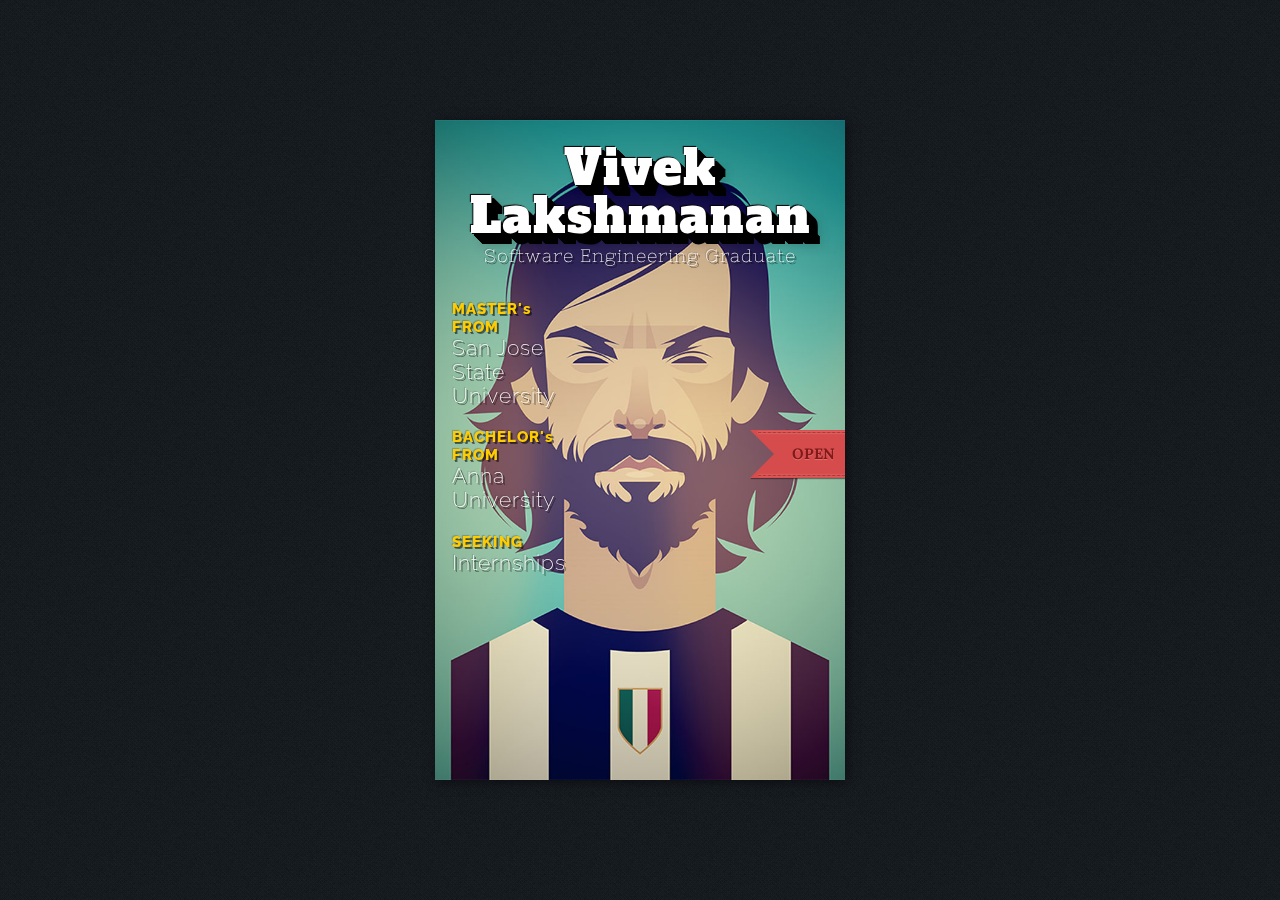
==== commit de6f65f1: ""latest resume updated as of Sept 15"" ====
--- a/index.html
+++ b/index.html
@@ -97,7 +97,6 @@
                                         <h3><span>MASTER's FROM </span> San Jose State University</h3>
                                         <h3><span>BACHELOR's FROM </span> Anna University</h3>
                                         <h3><span>SEEKING</span> Internships</h3>
-                                        <h3><span>I AM A </span> Software Developer</h3>
                                         <!-- extra titles --
                                         
                                         <!-- open link -->
@@ -488,10 +487,10 @@
                                                 <h4>NOTIFY</h4>
                                                 <p class="category">Personal task organizer web application</p>
                                               </div>
-                                              <!-- portfolio-item - lightbox image -->
+                                              <!-- portfolio-item -->
                                               
                                               
-                                              <!-- portfolio-item - lightbox soundcloud -->  
+                                              <!-- portfolio-item -->
                                               <div class="logo hentry">
                                                 <div class="media-box">
                                                     <img src="images/portfolio/project-05.png" alt="portfolio-post">
@@ -502,7 +501,7 @@
                                                 <h4>Tap2Pay</h4>
                                                 <p class="category">New payment transaction system using NFC</p>
                                               </div>
-                                              <!-- portfolio-item - lightbox soundcloud -->
+                                              <!-- portfolio-item -->
                                               
                                             </div>
                                             <!-- PORTFOLIO -->
